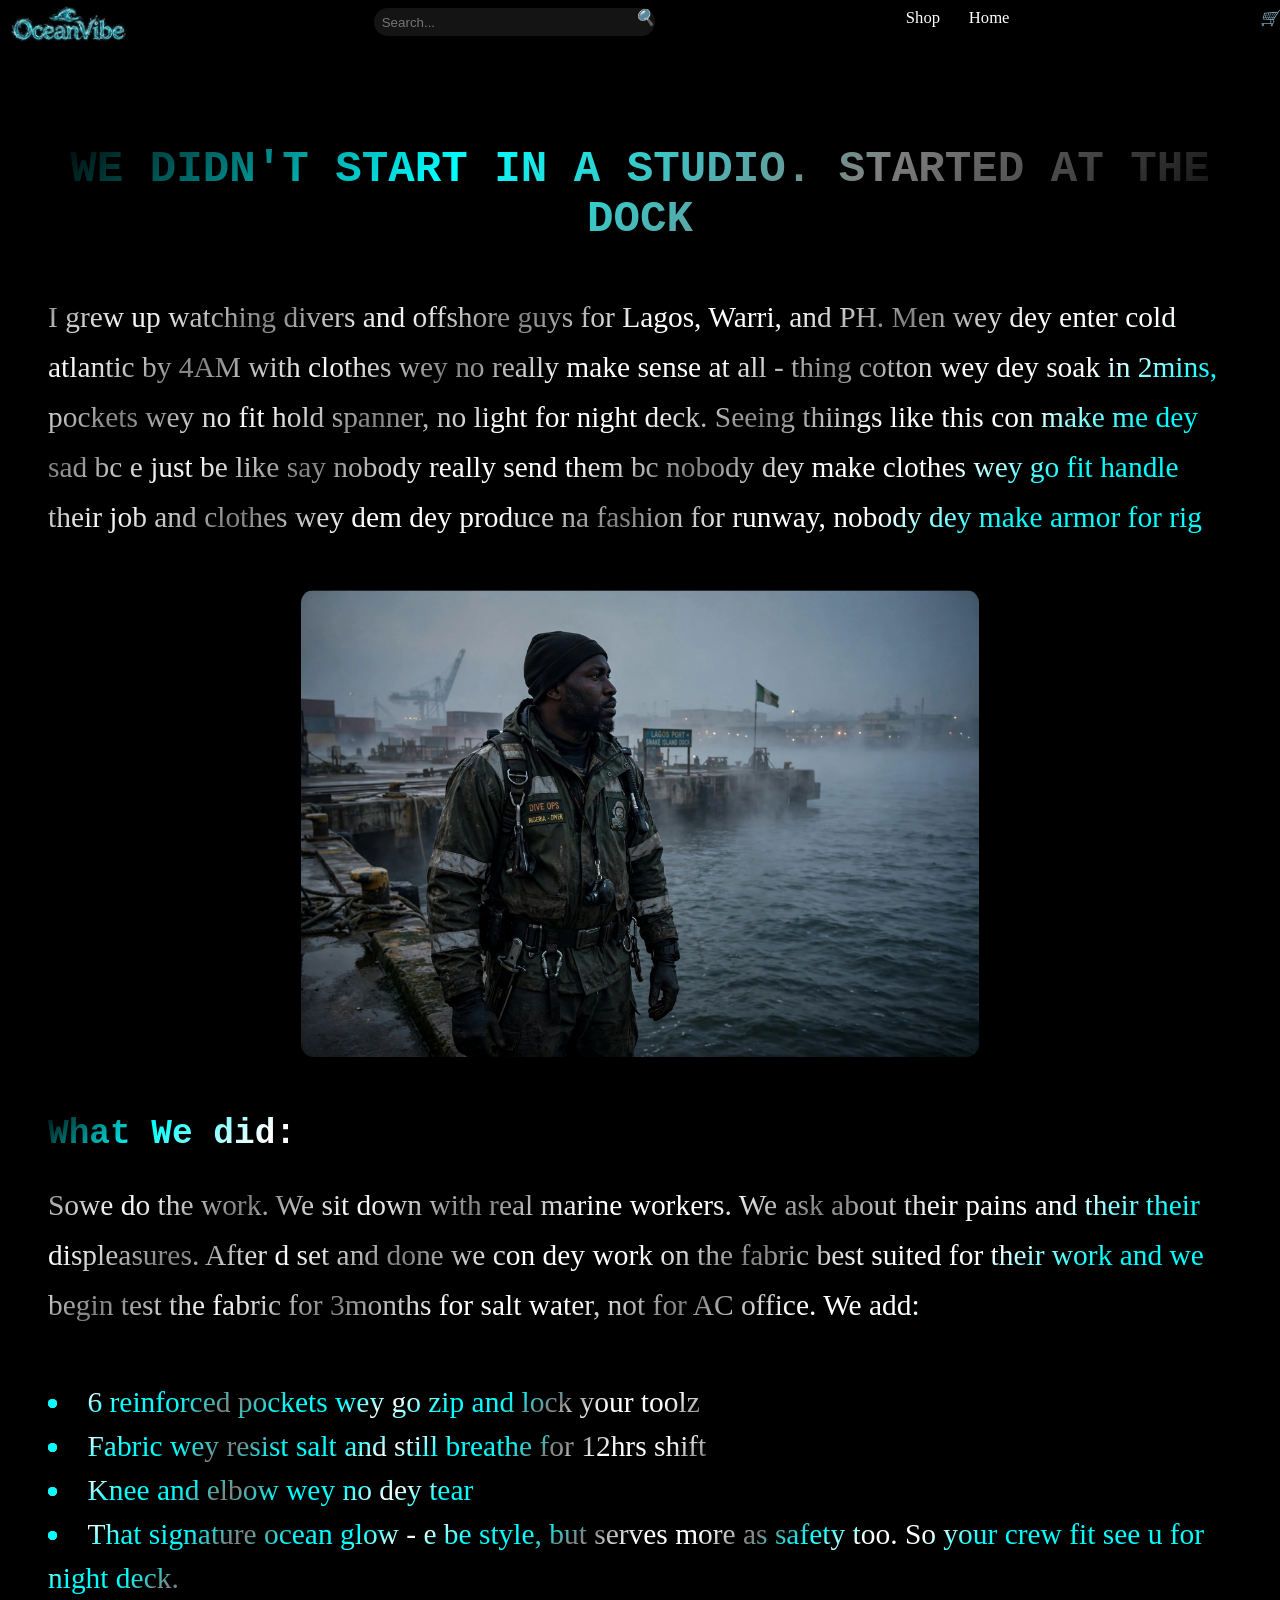
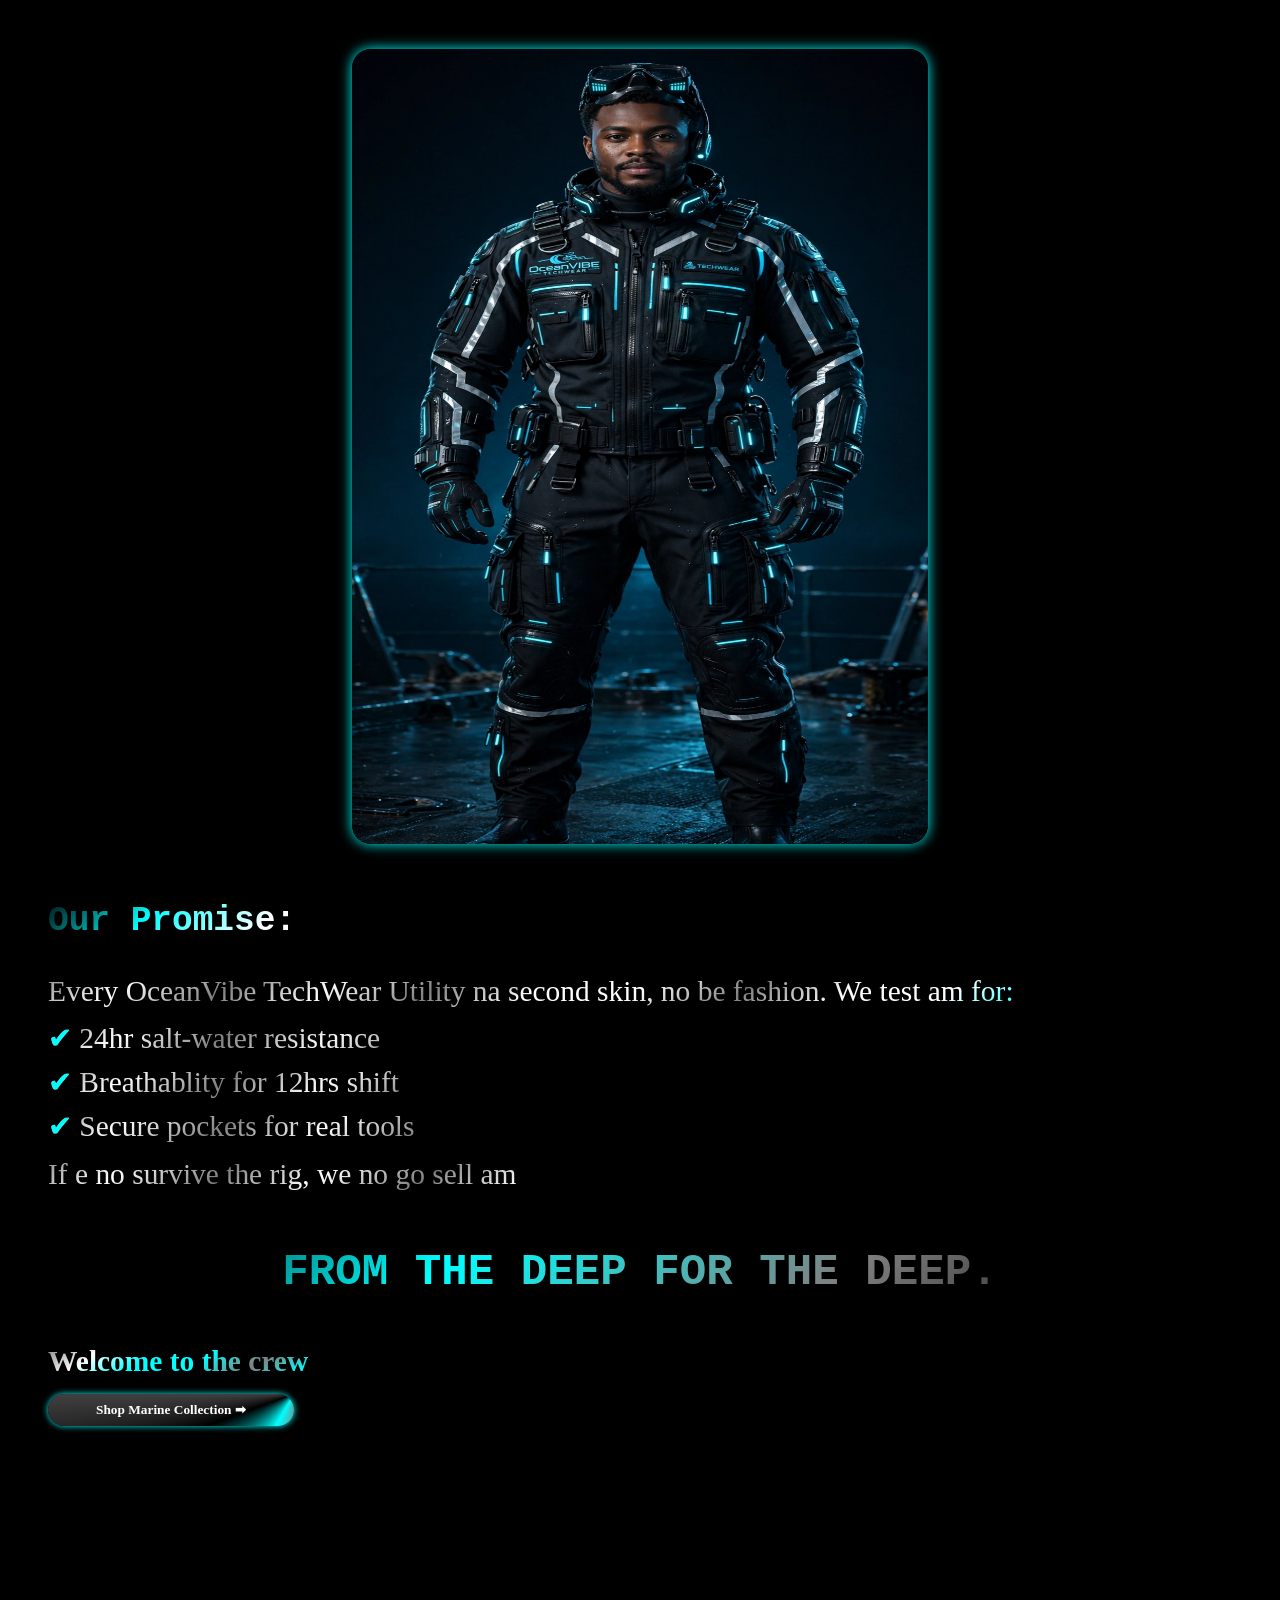
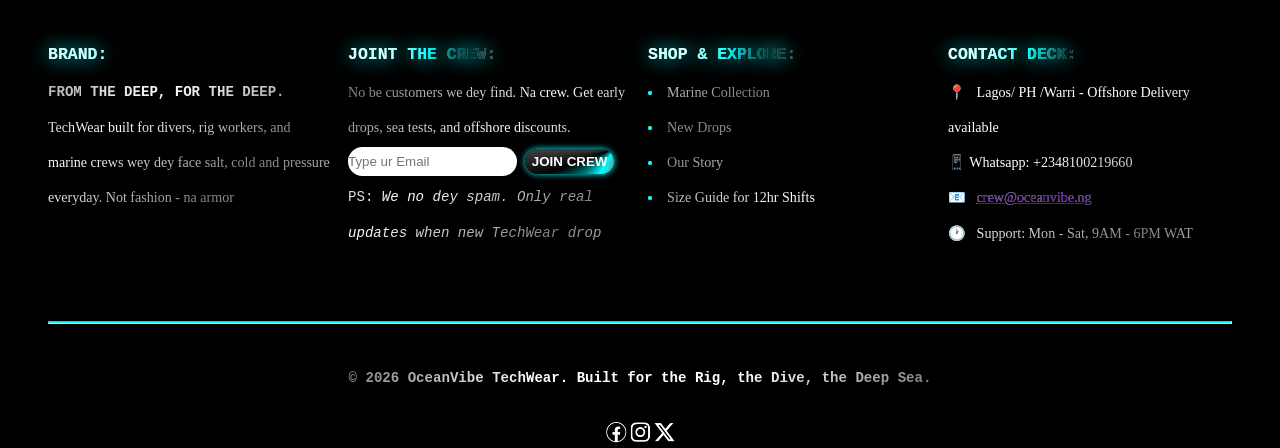
==== about.html @ d3a8d6e8 "Ocean Way first push" ====
<!DOCTYPE html>
<html lang="en">
<head>
    <meta charset="UTF-8">
    <meta name="viewport" content="width=device-width, initial-scale=1.0">
    <title>Document</title>
    <link rel="stylesheet" href="about.css">
</head>
<body>
    <div class="main-container">
        <div class="header">
            <div class="logo-header">
                <img src="/IMG_E4385 (2).JPG" alt="">
            </div>
            <div class="search">
                <input type="search" name="" id="search" placeholder="Search...">
                <i>🔍</i>
            </div>
            <nav>
                <div class="navbar">
                    <ul>
                        <li><a href="shop.html">Shop</a></li>
                        <li><a href="home.html">Home</a></li>
                    </ul>
                </div>
            </nav>
            <i>🛒</i>
        </div>
        <article>
            <div class="story">
                <h2 id="content">WE DIDN'T START IN A STUDIO. STARTED AT THE DOCK</h2>
                <div class="my-pain" id="content">
                    <p>I grew up watching divers and offshore guys for Lagos, Warri, and PH. Men wey dey enter cold atlantic by 4AM with clothes wey no really make sense at all - thing cotton wey dey soak in 2mins, pockets wey no fit hold spanner, no light for night deck. Seeing thiings like this con make me dey sad bc e just be like say nobody really send them bc nobody dey make clothes wey go fit handle their job and clothes wey dem dey produce na fashion for runway, nobody dey make armor for rig</p>
                    <img src="/e-commerce Pic/started.PNG" alt="">
                </div>
                <div class="did">
                    <h3 id="content">What We did:</h3>
                    <p id="content">Sowe do the work. We sit down with real marine workers. We ask about their pains and their their displeasures. After d set and done we con dey work on the fabric best suited for their work and we begin test the fabric for 3months for salt water, not for AC office. We add:</p> <br>
                    <div class="list" id="content">
                        <p>6 reinforced pockets wey go zip and lock your toolz</p>
                        <p>Fabric wey resist salt and still breathe for 12hrs shift</p>
                        <p>Knee and elbow wey no dey tear</p>
                        <p>That signature ocean glow - e be style, but serves more as safety too. So your crew fit see u for night deck.</p>
                    </div>
                    <img src="/e-commerce Pic/advance.PNG" alt="">
                </div>
                <div class="promise">
                    <h3 id="content">Our Promise:</h3>
                    <p id="content">Every OceanVibe TechWear Utility na second skin, no be fashion. We test am for:</p>
                    <div class="test" id="content">
                        <p>24hr salt-water resistance</p>
                        <p>Breathablity for 12hrs shift</p>
                        <p>Secure pockets for real tools</p>
                    </div>
                    <p id="content">If e no survive the rig, we no go sell am</p>
                </div>
                <h2 id="content">FROM THE DEEP FOR THE DEEP.</h2>
                <p id="content">Welcome to the crew</p>
                <button><a href="shop.html#marine" class="anchor">Shop Marine Collection ➡</a></button>
            </div>
        </article>








        <footer class="allFooter">
        <div class="footer">
            <div class="brand">
                <h3>BRAND:</h3>
                <h4>FROM THE DEEP, FOR THE DEEP.</h4>
                <p>TechWear built for divers, rig workers, and marine crews wey dey face salt, cold and pressure everyday. Not fashion - na armor</p>
            </div>
            <div class="crew">
                <h3>JOINT THE CREW:</h3>
                <p>No be customers we dey find. Na crew. Get early drops, sea tests, and offshore discounts.</p>
                <div class="input">
                    <input type="text" name="" id="" placeholder="Type ur Email">
                    <button type="submit">JOIN CREW</button>
                </div>
                PS: <i>We no dey spam. Only real updates when new TechWear drop</i>
            </div>
            <div class="explore">
                <h3>SHOP & EXPLORE:</h3>
                <p>Marine Collection</p>
                <p>New Drops</p>
                <p>Our Story</p>
                <p>Size Guide for 12hr Shifts</p>
            </div>
            <div class="deck">
                <h3>CONTACT DECK:</h3>
                <p><span>📍</span>&nbsp; &nbsp;Lagos/ PH /Warri - Offshore Delivery available</p>
                <p><span>&#128241;</span>&nbsp;Whatsapp: +2348100219660</p>
                <p><span>&#128231;</span>&nbsp; &nbsp;<a href="">crew@oceanvibe.ng</a></p>
                <p><span>&#128336;</span>&nbsp; &nbsp;Support: Mon - Sat, 9AM - 6PM WAT</p>
            </div>
        </div><br><br>
        <hr>
        <p>&copy; 2026 OceanVibe TechWear. Built for the Rig, the Dive, the Deep Sea.</p>
        <p><img src="/e-commerce Pic/socials.PNG" alt=""></p>
    </footer>
    </div>


<script>
    let search= document.getElementById("search");
    let allContent=document.querySelectorAll("#content");
    let gather=[];
    allContent.forEach(el=>gather.push(el.textContent))
    search.addEventListener("input", (e)=>{
        let use=e.target.value;
        if(!use){
            allContent.forEach((a,b)=>{
                a.innerHtml=gather[b];
            })
        }
        let reggy=new RegExp(use,"gi");
        allContent.forEach((a,b)=>{
            let newHtml=gather[b].replace(reggy, "<mark>$&</mark>");
            a.innerHTML=newHtml
        })
    });
    
</script>
<script src="cart.js"></script>
</body>
</html>
---- about.css ----
*,*::before,*::after{
    margin: 0;
    padding: 0;
}
body{
    background-repeat: no-repeat;
    background: black;
}
.main-container{
    margin-left: 3rem;
    margin-right: 3rem;
}
.logo-header img{
    display: block;
    width: clamp(70px, 10vw, 130px);
    height: auto;
    margin: -.2rem .3rem 0;
    /* top: -1.3rem;
    left: -1rem; */
}

.header{
    display: flex;
    justify-content: space-between;
    margin: 0 0 0 0;
    position: fixed;
    top: 0;
    left: 0;
    z-index: 1;
    width: 100%;
    padding: .5rem 0;
    background-color: black;
}
#cartIcoN{
    cursor: pointer;
    background-color: transparent;
    border: none;
    font-size: calc(.7rem + .8vw);
    transform: translateY(-.4rem);
    anchor-name: --icon;
}

#cartCount{
    position: absolute;
    position-anchor: --icon;
    top: anchor(top);
    right: anchor(right);
    color: black;
    border-radius: 50%;
    font-size: 10px;
    padding: 0 .2rem;
    font-weight: bolder;
    background-color: aqua;
    color: black;
    font-family: cursive;
}
.popping{
   margin: auto;
   inset: 0;
   width: clamp(200px, 17rem, 35rem);
   border: none;
   aspect-ratio: 3/4;
   text-align: center;
   border-radius: 1.5rem;
   background: radial-gradient(circle at 50% 50%, aqua, black,black);
   color: white;
   font-family: cursive;
   box-shadow: 0 0 .9rem aqua;
   padding: 24px;
   transition: opacity .5s ease,  transf
   .5s ease, display .4s allow-discrete;
   transform: scale(.95);
    &:popover-open{
        opacity: 1;
        transform: scale(1);

        @starting-style{
            opacity: 0;
            transform: scale(.95);
        }
    }
    font-size: calc(.4rem + .4vw);
}
.checkBtn{
    padding: .5rem 0;
    width: 7rem;
    margin: 1rem auto;
    background:conic-gradient(from 90deg at 100% 0%,grey,grey,grey,aqua,black,grey,black,black,aqua,black);
    border: none;
    cursor: pointer;
    color: white;
    font-weight: bold;
    box-shadow: 0 0 .6rem aqua;
    border-radius: 1.2rem;
    margin-top: 1rem;
    font-family: cursive;
    font-weight: bold;
    transition: all .3s ease;
}
.checkBtn:active{
    scale: .8;
}
.search{
    position: relative;
    backdrop-filter: blur(12px);
    width: calc(12rem + 7vw);
}
.search input[type="search"]{
    width: 100%;
    height: calc(1.2vh + 1.1rem);
    border-radius: 3rem;
    border: none;
    background: rgba(255, 255, 255, 0.08);
    backdrop-filter: blur(12px);
    color: white;
    padding: 0 0 0 .5rem;
    anchor-name: --search;
    transition: all .2s ease;
}
.search input:focus{
    box-shadow: 0 0 .7rem aqua;
    outline: none;
}
.search i{
    position: absolute;
    position-anchor: --search;
    top: anchor(top);
    right: anchor(right);
    
}
.navbar ul {
    display: flex;
    list-style: none;
}
.navbar li{
    margin: 0 .9rem;
}
.navbar a{
    color: white;
    text-decoration: none;
    position: relative;
    font-size: calc(.4rem + .8vw);
    font-family: cursive;
}
.navbar a::after{
    content: " ";
    position: absolute;
    bottom: 0;
    left: 50%;
    width: 0%;
    border-bottom: 2px solid aqua;
    transition: all .4s ease-in-out;
}
.navbar a:hover::after{
    width: 100%;
    left: 0;
}
.story{
    margin: 9rem 0 10rem;
    color: white;
    font-size: clamp(4px, 2.3vw, 2rem);
}
.story h2{
    margin: 3rem 0;
    background: linear-gradient(135deg, black, aqua, grey,black);
    background-clip: text;
    color: transparent;
    text-align: center;
    font-family: monospace;
}
.story h3{
    margin-bottom: 1rem;
    background: linear-gradient(135deg, black, aqua, white,white,white,white, grey,black,white,white,white);
    background-clip: text;
    color: transparent;
    font-family: monospace;
}
.story p{
    font-family: cursive;
    background: linear-gradient(145deg,grey,white,grey,white,grey,white,white,grey,white,white,aqua,aqua,aqua);
    background-clip: text;
    color: transparent;
}
.story>p{
    background: linear-gradient(145deg,grey,white,aqua,aqua,grey,aqua,aqua,white,aqua,aqua,grey,white,white,grey,aqua,white,white,aqua,aqua,aqua,aqua,aqua);
    background-clip: text;
    color: transparent;
    font-weight: bold;
}
.story> button{
    cursor: pointer;
    padding: .5rem 3rem;
    background:conic-gradient(from 90deg at 100% 0%,grey,grey,grey,aqua,black,grey,black,black,aqua,black);
    border: none;
    color: white;
    font-weight: bold;
    box-shadow: 0 0 .4rem aqua;
    border-radius: 1.2rem;
    margin-top: 1rem;
    font-family: cursive;
    transition: all .3s ease;
}
.story> button:active{
    scale: .8;
}
:is(.my-pain, .did, .promise){
    line-height: 1.7;
}
.my-pain img{
    width: calc(28vw + 20rem);
    display: block;
    margin: 3rem auto;
    border-radius: .8rem;
}
.list p{
    display: list-item;
    list-style-type: disc;
    list-style-position: inside;
    line-height: 1.5;
    background: linear-gradient(145deg,grey,white,aqua,aqua,grey,aqua,aqua,white,aqua,aqua,grey,white,white,grey,aqua,white,white,aqua,aqua,aqua,aqua,aqua,aqua,aqua);
    background-clip: text;
    color: transparent;
}

.list p::marker{
    color: aqua;
}
.did img{
    width: calc(20vw + 20rem);
    height: calc(35vh + 30rem);
    display: block;
    margin: 3rem auto;
    border-radius: 1.2rem;
    box-shadow: 0 0 .8rem aqua;
}
.test p{
    display: list-item;
    list-style: " ✔ ";
    list-style-position: inside;
    line-height: 1.5;
}
.test p::marker{
    color: aqua;
}
.anchor{
    text-decoration: none;
    color: white;
    width: calc(.9rem + .5vw);
}

mark{
    background-color: aqua;
}


footer{
    font-size: clamp(8px, 1.1vw, 1.1rem);
    background: linear-gradient(145deg,grey,white,grey,white,grey,white,white,grey,white,white);
    background-clip: text;
    color: transparent;
    margin: 13rem 0 0;
    box-sizing: border-box;
    line-height: 2.5;
    font-family: monospace;
}
.footer{
    display: grid;
    grid-template-columns: repeat(4,1fr);
    gap: 0 1rem;
}
.footer p{
    font-family: cursive;
}
.input input{
    height: calc(1.2vh + 1.1rem);
    border-radius: 1.2rem;
    border: none;
    transition: all .3s ease;
}
.input input:focus{
    box-shadow: 0 0 .4rem aqua;
    outline: none;
}
.input button{
    cursor: pointer;
    padding: .3rem .4rem;
    background:conic-gradient(from 90deg at 100% 0%,grey,grey,grey,aqua,black,grey,black,black,aqua,black);
    border: none;
    color: white;
    font-weight: bold;
    box-shadow: 0 0 .4rem aqua;
    border-radius: 1.2rem;
    transition: all .3s ease;
}
.input button:active{
    scale: .8;
}
.explore p{
    display: list-item;
    list-style-type: disc;
    list-style-position: inside;
}
.explore p::marker{
    color: aqua;
}
.deck span{
    color: blue;
}
.footer h3{
    background: linear-gradient(100deg,white,white, aqua, black, grey,grey, white,white);
    background-clip: text;
    color: transparent;
    text-shadow: 0 0 1.2rem aqua;
}
.allFooter>p{
    text-align: center;
    margin: 3rem 0 0;
    line-height: .9;
    font-size: clamp(6px, 1.1vw, 1.1rem);
    font-weight: bolder;
}
.allFooter img{
    width: calc(2.5rem + 2.3vw);
    margin-top: -3rem;
}
hr{
    background-color: aqua;
    height: 1px;
}


@media(max-width:1246px){
    #cartIcoN{
        transform: translateY(-.2rem) !important;
    }
}

@media(max-width:1199px){
    .input{
        display: grid;
        grid-template-columns: 1fr;
        width: 100% !important;
        gap: .4rem 0;
    }
}
@media(max-width:400px){
    .logo-header{
        grid-area: logo !important;
    }
    .search{
        grid-area: search;
        width: 90% !important;
    }
    .navbar{
        grid-area: nav !important;
    }
    .header>i{
        grid-area: cart !important;
    }
    .header{
        display: grid !important;
        grid-template-columns: repeat(3,1fr) !important;
        grid-template-rows: repeat(2,1fr) !important;
        grid-template-areas: "logo nav cart" "search search search" !important;
        gap: .5rem 1.3rem;
        place-items: center;

    }
    .hero{
        transform: translateY(3rem);
    }
    .hero-writeUp{
        margin: -6rem 0 !important;
    }
}
@media(max-width:600px){
    .footer{
        grid-template-columns: repeat(2, 1fr) !important;
    }
    .input{
        display: flex !important;
        margin: 0 .2rem;
    }
    .input button{
        padding: 0 1.5rem !important;
        font-size: 7px !important;
    }
    .my-pain img, .did img{
        display: block;
        margin-right: auto;
        margin-left: auto;
        width: clamp(15rem, calc(15vw + 15rem), 30rem) !important;
    }
    .did img{
        height: calc(25vh + 15rem);
    }
    .my-pain>p{
        text-align: center;
    }
}
@media(max-width:536px){
    #cartIcoN{
        transform: translateY(-.1rem) !important;
    }
}
@media(max-width:480px){
    .input{
        display: grid !important;
        grid-template-columns: 1fr !important;
        width: 100% !important;
        gap: .4rem 0 !important;
    }
    .input button{
        padding: .4rem 0 !important;
    }
}
@media(max-width:377px){
    .story>p{
        font-size: clamp(10px, 1.1rem, 1.5rem) !important;
    }
    .story>button{
        padding: .3rem 1.5rem !important;
        font-size: .5rem !important;
    }
}
@media(max-width:367px){
    .footer{
        grid-template-columns: 1fr !important;
        gap: 1rem 0 !important;
    }
}
@media(max-width:415px){
    .my-pain img, .did img{
        width: 15rem !important;
    }
    .did img{
        height: calc(20vh + 12rem) !important;
    }
}
@media(max-width:315px){
    #cartIcoN{
        transform: translateY(0) !important;
    }
}
@media(max-width:306px){
    .did img, .my-pain img{
        width: 13rem !important;
        transform: translateX(-1rem) !important;
    }
}
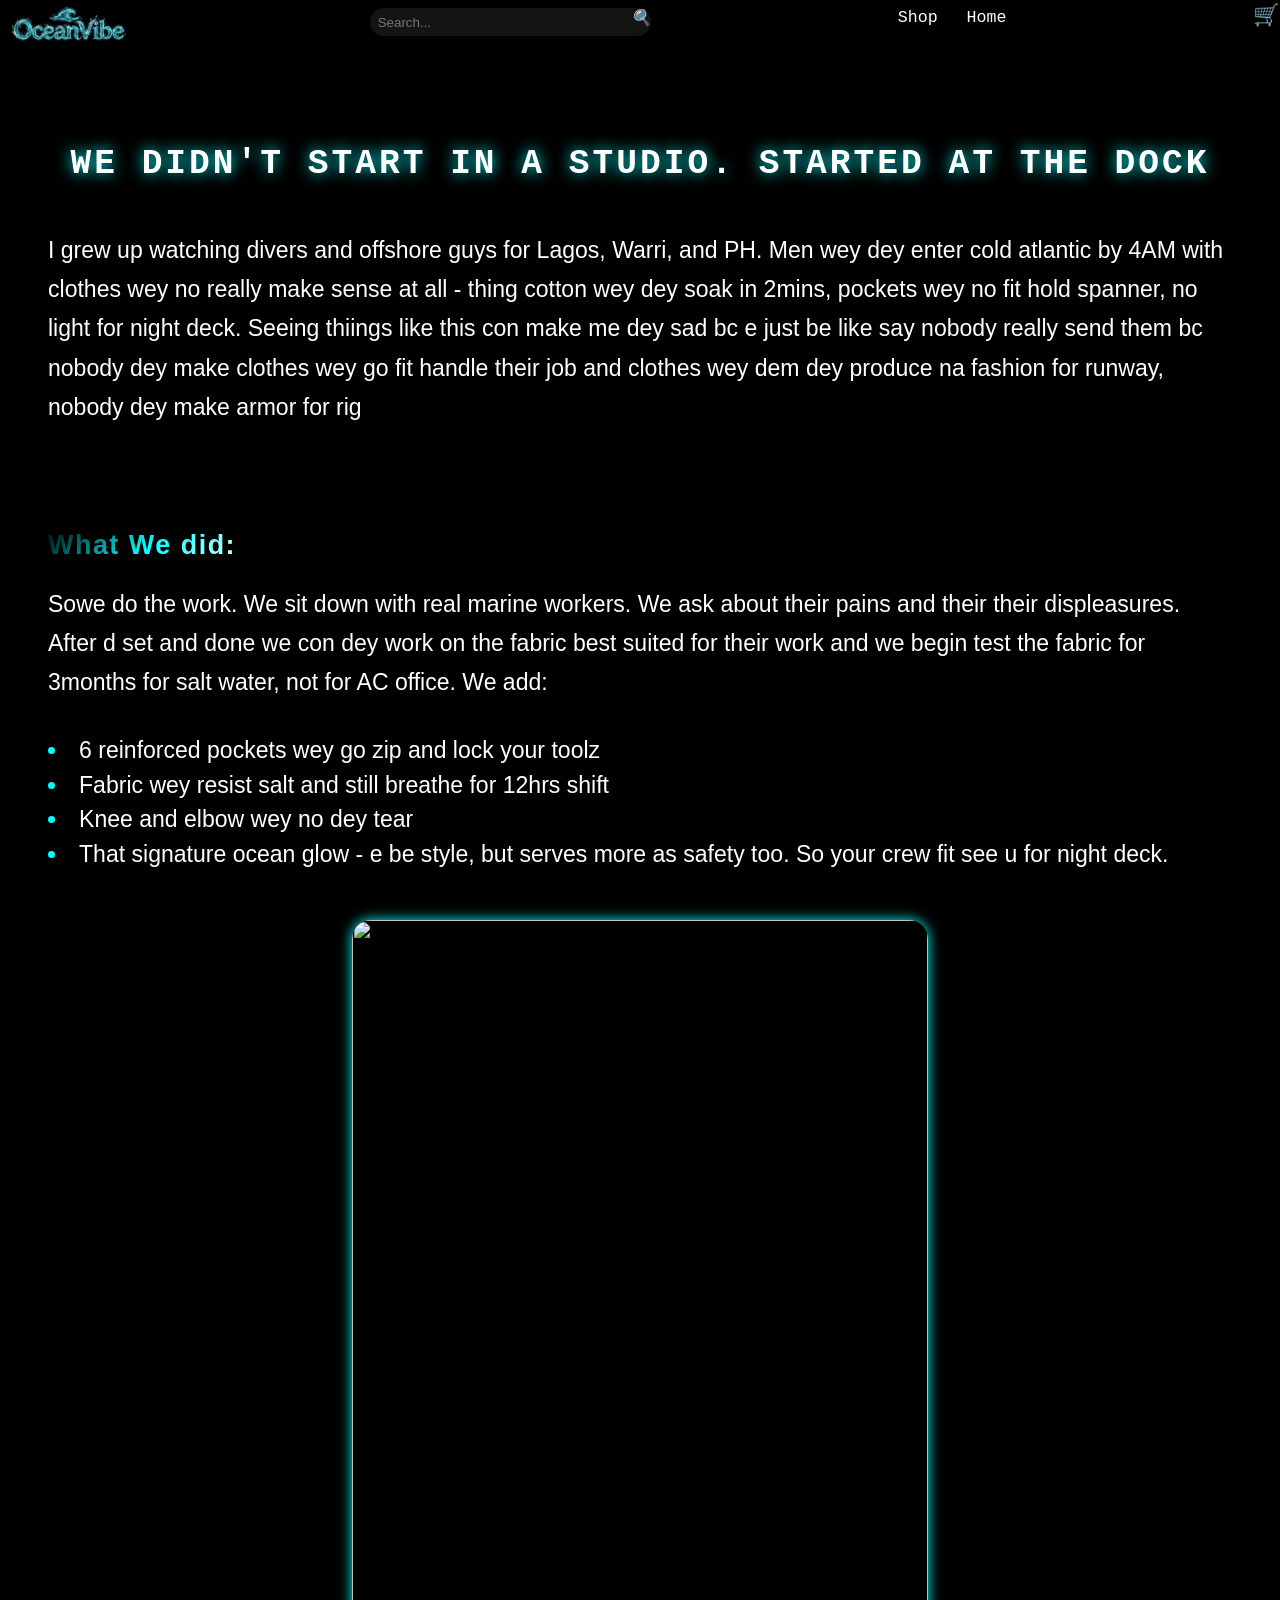
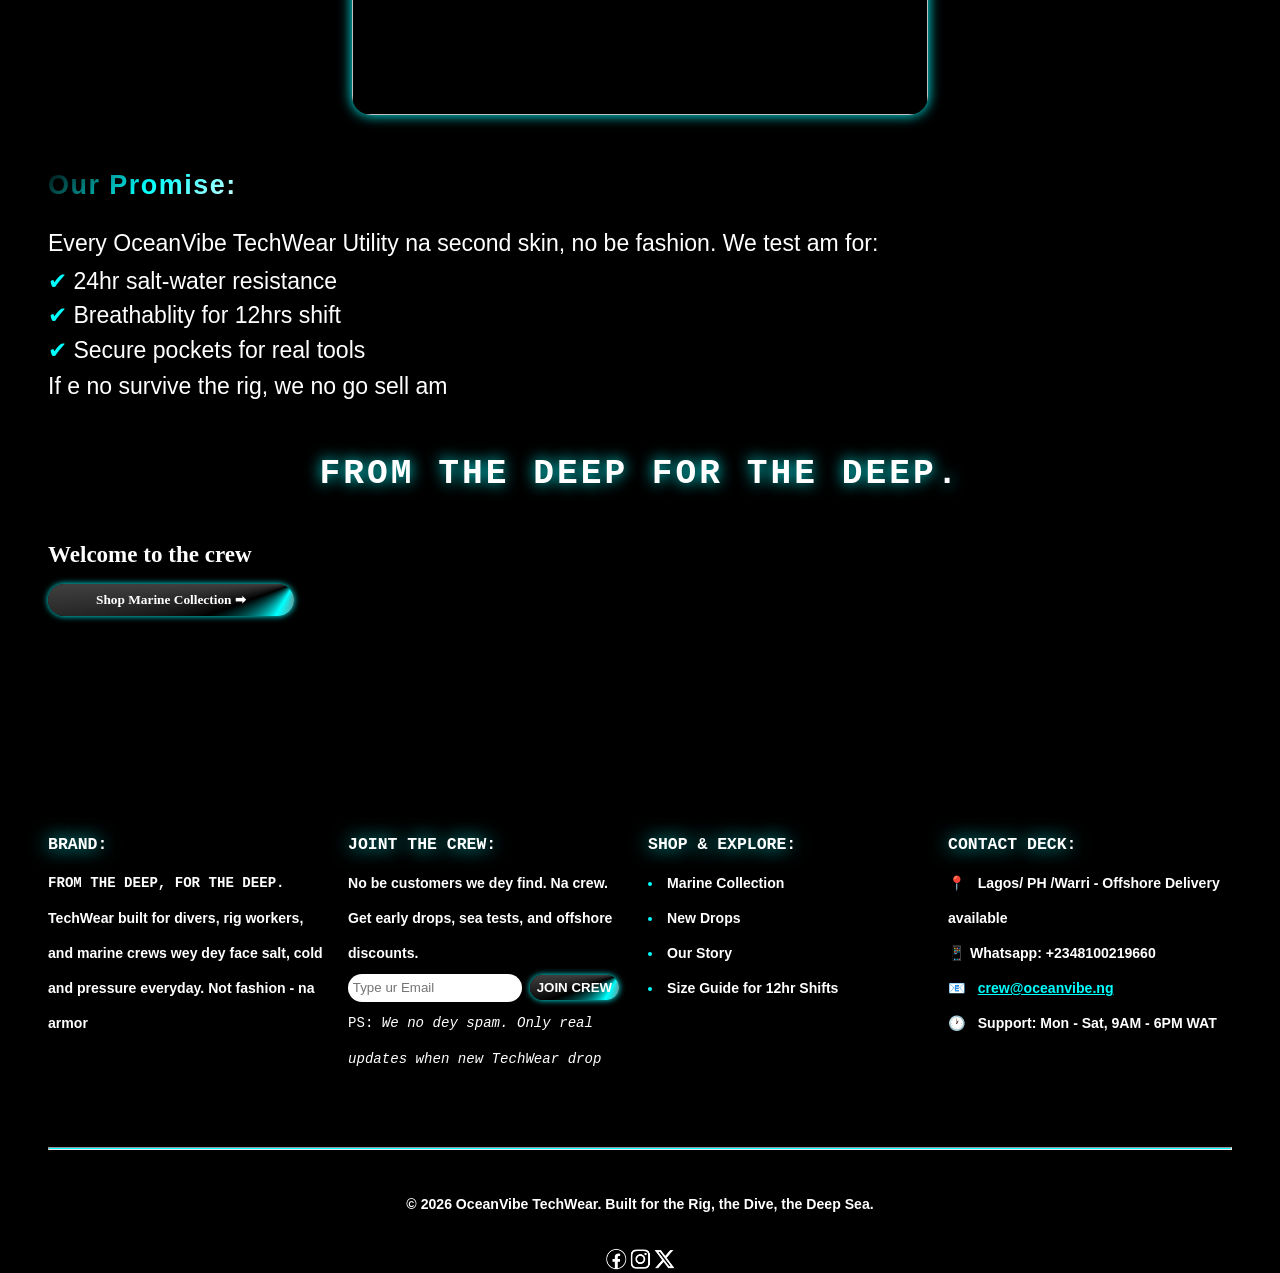
==== commit 1e7d023d: "fix image extensions to lowercase" ====
--- a/about.html
+++ b/about.html
@@ -24,14 +24,26 @@
                     </ul>
                 </div>
             </nav>
-            <i>🛒</i>
+            <div class="cart">
+                <button popovertarget="cartPopover" id="cartIcoN" class="icon">🛒</button>
+                <span id="cartCount" class="count"></span>
+            </div>
+            <div id="cartPopover" popover="" class="popping">
+                <h3>Your Picked Items</h3>
+                <div id="cartItems"></div>
+                <p id="msg">No items added so far</p>
+                <p><b>
+                    Total: <span id="cartTotal">0</span>
+                </b></p>
+                <button onclick="document.location='check.html'" class="checkBtn">CheckOut</button>
+            </div>
         </div>
         <article>
             <div class="story">
                 <h2 id="content">WE DIDN'T START IN A STUDIO. STARTED AT THE DOCK</h2>
                 <div class="my-pain" id="content">
                     <p>I grew up watching divers and offshore guys for Lagos, Warri, and PH. Men wey dey enter cold atlantic by 4AM with clothes wey no really make sense at all - thing cotton wey dey soak in 2mins, pockets wey no fit hold spanner, no light for night deck. Seeing thiings like this con make me dey sad bc e just be like say nobody really send them bc nobody dey make clothes wey go fit handle their job and clothes wey dem dey produce na fashion for runway, nobody dey make armor for rig</p>
-                    <img src="/e-commerce Pic/started.PNG" alt="">
+                    <img src="/image/started.PNG" alt="">
                 </div>
                 <div class="did">
                     <h3 id="content">What We did:</h3>
@@ -42,7 +54,7 @@
                         <p>Knee and elbow wey no dey tear</p>
                         <p>That signature ocean glow - e be style, but serves more as safety too. So your crew fit see u for night deck.</p>
                     </div>
-                    <img src="/e-commerce Pic/advance.PNG" alt="">
+                    <img src="/image/advance.PNG" alt="">
                 </div>
                 <div class="promise">
                     <h3 id="content">Our Promise:</h3>
@@ -94,7 +106,7 @@
                 <h3>CONTACT DECK:</h3>
                 <p><span>📍</span>&nbsp; &nbsp;Lagos/ PH /Warri - Offshore Delivery available</p>
                 <p><span>&#128241;</span>&nbsp;Whatsapp: +2348100219660</p>
-                <p><span>&#128231;</span>&nbsp; &nbsp;<a href="">crew@oceanvibe.ng</a></p>
+                <p><span>&#128231;</span>&nbsp; &nbsp;<a href="" style="color: aqua;">crew@oceanvibe.ng</a></p>
                 <p><span>&#128336;</span>&nbsp; &nbsp;Support: Mon - Sat, 9AM - 6PM WAT</p>
             </div>
         </div><br><br>
--- a/about.css
+++ b/about.css
@@ -140,7 +140,7 @@
     text-decoration: none;
     position: relative;
     font-size: calc(.4rem + .8vw);
-    font-family: cursive;
+    font-family: monospace;
 }
 .navbar a::after{
     content: " ";
@@ -158,34 +158,32 @@
 .story{
     margin: 9rem 0 10rem;
     color: white;
-    font-size: clamp(4px, 2.3vw, 2rem);
+    font-size: clamp(4px, 1.8vw, 2rem);
 }
 .story h2{
     margin: 3rem 0;
-    background: linear-gradient(135deg, black, aqua, grey,black);
-    background-clip: text;
-    color: transparent;
+    color: white;
     text-align: center;
+    text-shadow: 0 0 .9rem aqua;
     font-family: monospace;
+    letter-spacing: 3px;
 }
 .story h3{
     margin-bottom: 1rem;
     background: linear-gradient(135deg, black, aqua, white,white,white,white, grey,black,white,white,white);
     background-clip: text;
     color: transparent;
-    font-family: monospace;
+    font-family: 'Segoe UI', Tahoma, Geneva, Verdana, sans-serif;
+    letter-spacing: 1.5px;
 }
 .story p{
-    font-family: cursive;
-    background: linear-gradient(145deg,grey,white,grey,white,grey,white,white,grey,white,white,aqua,aqua,aqua);
-    background-clip: text;
-    color: transparent;
+    font-family: sans-serif;
+    color: white;
 }
 .story>p{
-    background: linear-gradient(145deg,grey,white,aqua,aqua,grey,aqua,aqua,white,aqua,aqua,grey,white,white,grey,aqua,white,white,aqua,aqua,aqua,aqua,aqua);
-    background-clip: text;
-    color: transparent;
+    color: white;
     font-weight: bold;
+    font-family: 'Times New Roman';
 }
 .story> button{
     cursor: pointer;
@@ -203,6 +201,7 @@
 .story> button:active{
     scale: .8;
 }
+
 :is(.my-pain, .did, .promise){
     line-height: 1.7;
 }
@@ -212,18 +211,19 @@
     margin: 3rem auto;
     border-radius: .8rem;
 }
+.list{
+    margin-top: -0.5rem;
+}
 .list p{
     display: list-item;
     list-style-type: disc;
     list-style-position: inside;
     line-height: 1.5;
-    background: linear-gradient(145deg,grey,white,aqua,aqua,grey,aqua,aqua,white,aqua,aqua,grey,white,white,grey,aqua,white,white,aqua,aqua,aqua,aqua,aqua,aqua,aqua);
-    background-clip: text;
-    color: transparent;
 }
 
 .list p::marker{
     color: aqua;
+    font-weight: bolder;
 }
 .did img{
     width: calc(20vw + 20rem);
@@ -233,6 +233,9 @@
     border-radius: 1.2rem;
     box-shadow: 0 0 .8rem aqua;
 }
+.did p{
+    color: white;
+}
 .test p{
     display: list-item;
     list-style: " ✔ ";
@@ -255,9 +258,7 @@
 
 footer{
     font-size: clamp(8px, 1.1vw, 1.1rem);
-    background: linear-gradient(145deg,grey,white,grey,white,grey,white,white,grey,white,white);
-    background-clip: text;
-    color: transparent;
+    color: white;
     margin: 13rem 0 0;
     box-sizing: border-box;
     line-height: 2.5;
@@ -276,6 +277,8 @@
     border-radius: 1.2rem;
     border: none;
     transition: all .3s ease;
+    padding: 0 0 0 .3rem;
+    
 }
 .input input:focus{
     box-shadow: 0 0 .4rem aqua;
@@ -307,9 +310,7 @@
     color: blue;
 }
 .footer h3{
-    background: linear-gradient(100deg,white,white, aqua, black, grey,grey, white,white);
-    background-clip: text;
-    color: transparent;
+    color: white;
     text-shadow: 0 0 1.2rem aqua;
 }
 .allFooter>p{
@@ -317,6 +318,10 @@
     margin: 3rem 0 0;
     line-height: .9;
     font-size: clamp(6px, 1.1vw, 1.1rem);
+    font-weight: bolder;
+}
+.allFooter p{
+    font-family: sans-serif;
     font-weight: bolder;
 }
 .allFooter img{
@@ -373,6 +378,27 @@
         margin: -6rem 0 !important;
     }
 }
+@media(max-width:630px){
+    .navbar a{
+        transition: all .4s ease !important;
+    }
+    .navbar a:active{
+        color: aqua !important;
+    }
+    .navbar a::after{
+        content: " ";
+        position: absolute;
+        bottom: 0;
+        left: 50%;
+        width: 0%;
+        border-bottom: 2px solid aqua;
+        transition: all .4s ease-in-out;
+    }
+    .navbar a:hover::after{
+        width: 100%;
+        left: 0;
+    }
+}
 @media(max-width:600px){
     .footer{
         grid-template-columns: repeat(2, 1fr) !important;
@@ -394,9 +420,7 @@
     .did img{
         height: calc(25vh + 15rem);
     }
-    .my-pain>p{
-        text-align: center;
-    }
+    
 }
 @media(max-width:536px){
     #cartIcoN{
@@ -409,9 +433,22 @@
         grid-template-columns: 1fr !important;
         width: 100% !important;
         gap: .4rem 0 !important;
+        margin: 0 0 .5rem !important;
     }
     .input button{
         padding: .4rem 0 !important;
+    }
+    .count{
+        background-color: transparent !important;
+        color: aqua !important;
+        font-weight: bolder !important;
+        transform: translateY(.1rem) translateX(-.1rem) !important;
+        text-shadow: 0 0 .4rem aqua !important;
+    }
+}
+@media(max-width:400px){
+    .popping{
+        width: 13rem !important;
     }
 }
 @media(max-width:377px){
@@ -421,6 +458,11 @@
     .story>button{
         padding: .3rem 1.5rem !important;
         font-size: .5rem !important;
+    }
+}
+@media(max-width:469px){
+    .story{
+        font-size: 2vw !important;
     }
 }
 @media(max-width:367px){
@@ -436,15 +478,36 @@
     .did img{
         height: calc(20vh + 12rem) !important;
     }
-}
+    .my-pain>p{
+        line-height: 2 !important;
+    }
+}
+
 @media(max-width:315px){
     #cartIcoN{
         transform: translateY(0) !important;
     }
 }
+@media(max-width:363px){
+    .my-pain>p{
+        font-size: 8.5px !important;
+    }
+    .list>p{
+        line-height: 1.5 !important;
+    }
+}
 @media(max-width:306px){
     .did img, .my-pain img{
-        width: 13rem !important;
-        transform: translateX(-1rem) !important;
+        width: 100% !important;
+    }
+}
+@media(max-width:470px){
+    .did p, .promise p{
+        letter-spacing: 1.3px !important;
+        font-size: 8.5px !important;
+        font-weight: bolder !important;
+    }
+    .list{
+        margin-top: .5rem !important;
     }
 }
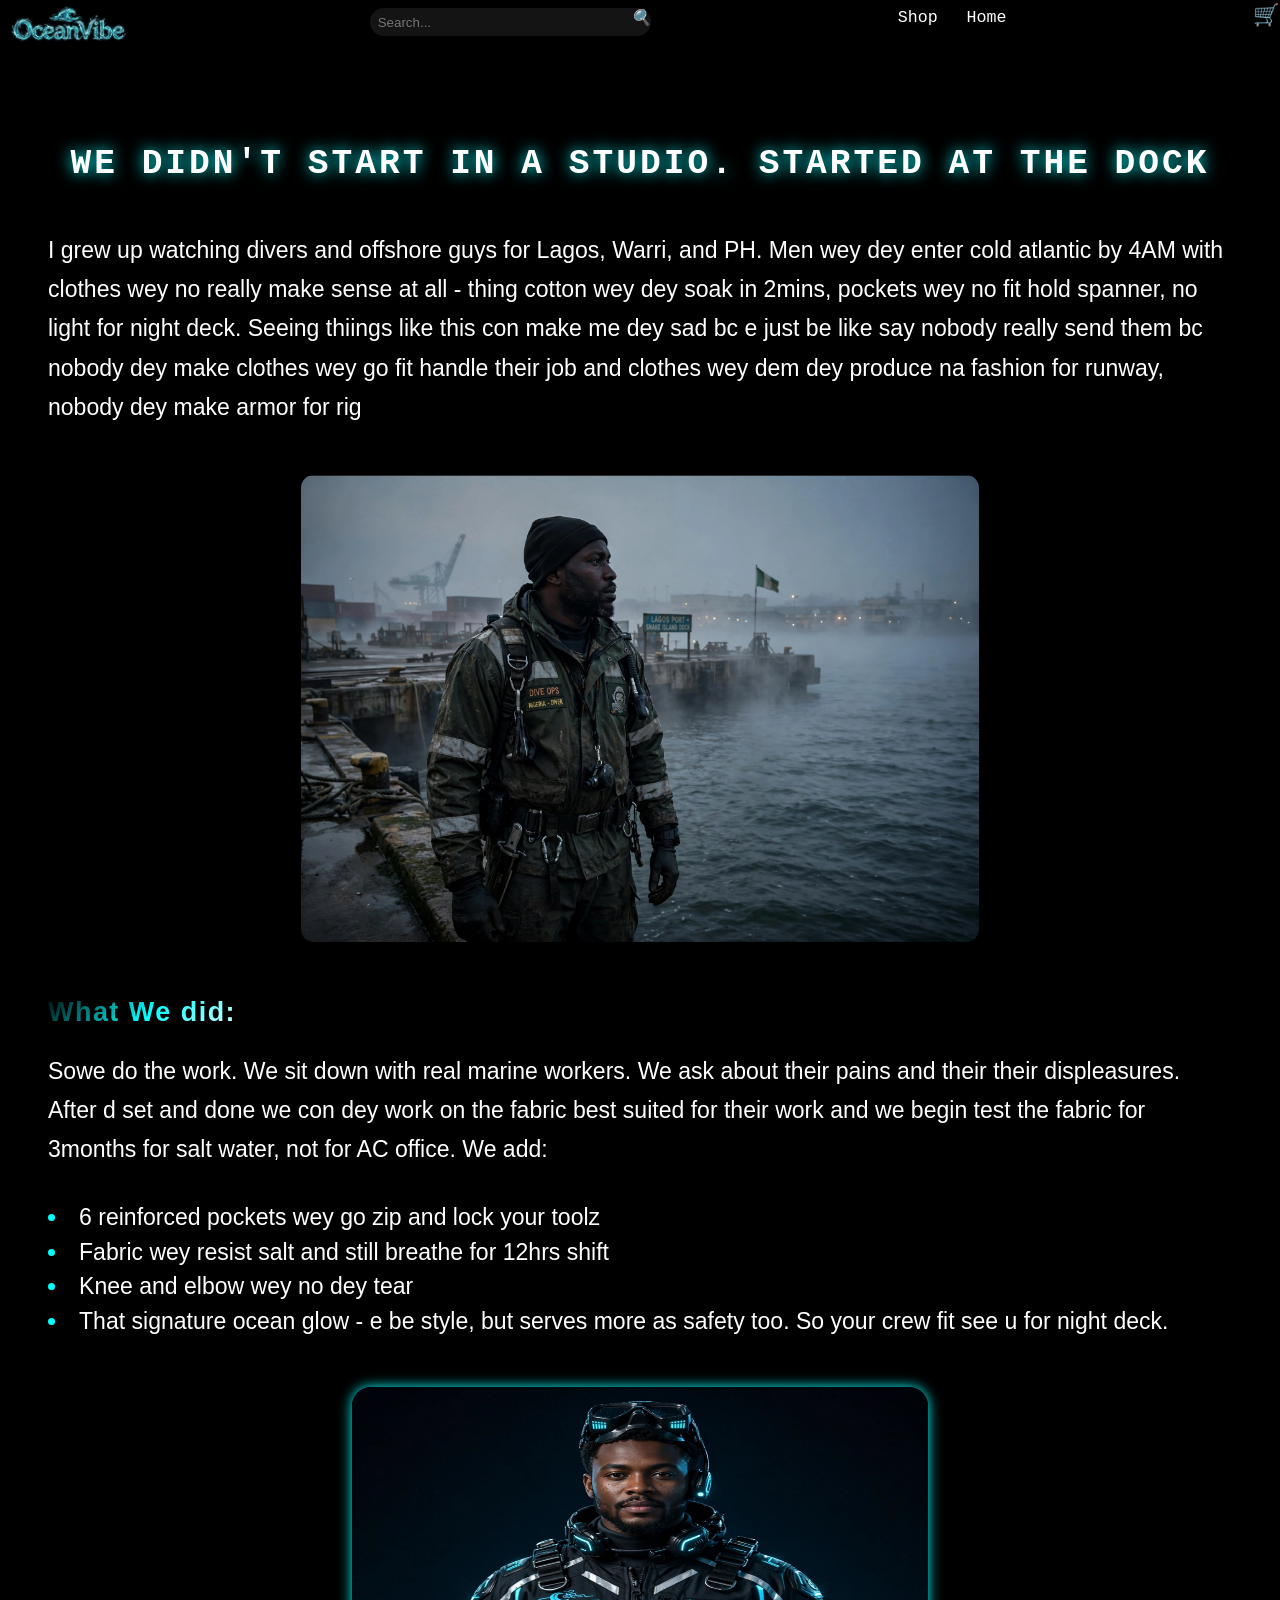
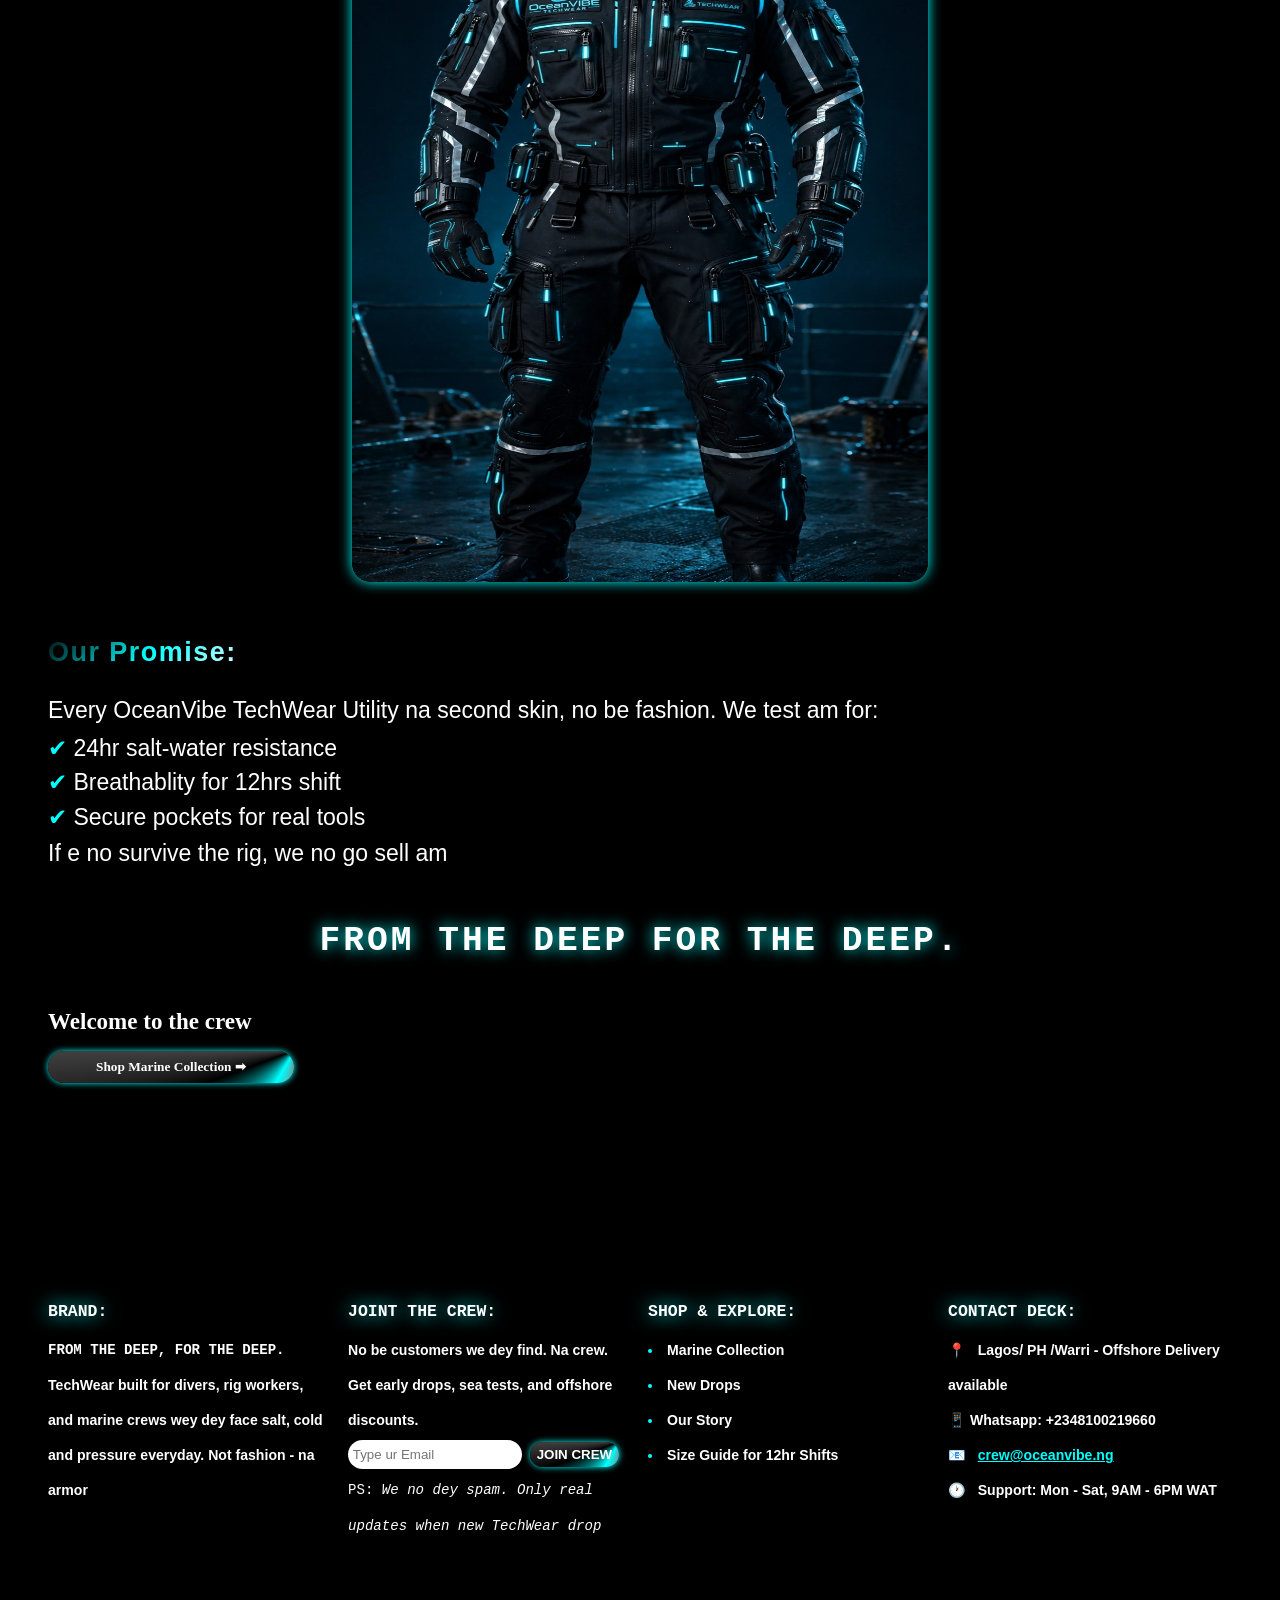
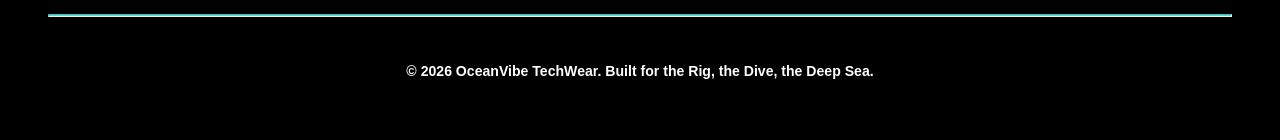
==== commit 2a205073: "fix image names to lowercase" ====
--- a/about.html
+++ b/about.html
@@ -43,7 +43,7 @@
                 <h2 id="content">WE DIDN'T START IN A STUDIO. STARTED AT THE DOCK</h2>
                 <div class="my-pain" id="content">
                     <p>I grew up watching divers and offshore guys for Lagos, Warri, and PH. Men wey dey enter cold atlantic by 4AM with clothes wey no really make sense at all - thing cotton wey dey soak in 2mins, pockets wey no fit hold spanner, no light for night deck. Seeing thiings like this con make me dey sad bc e just be like say nobody really send them bc nobody dey make clothes wey go fit handle their job and clothes wey dem dey produce na fashion for runway, nobody dey make armor for rig</p>
-                    <img src="/image/started.PNG" alt="">
+                    <img src="/image/started.png" alt="">
                 </div>
                 <div class="did">
                     <h3 id="content">What We did:</h3>
@@ -54,7 +54,7 @@
                         <p>Knee and elbow wey no dey tear</p>
                         <p>That signature ocean glow - e be style, but serves more as safety too. So your crew fit see u for night deck.</p>
                     </div>
-                    <img src="/image/advance.PNG" alt="">
+                    <img src="/image/advance.png" alt="">
                 </div>
                 <div class="promise">
                     <h3 id="content">Our Promise:</h3>
@@ -112,7 +112,7 @@
         </div><br><br>
         <hr>
         <p>&copy; 2026 OceanVibe TechWear. Built for the Rig, the Dive, the Deep Sea.</p>
-        <p><img src="/e-commerce Pic/socials.PNG" alt=""></p>
+        <p><img src="/image Pic/socials.PNG" alt=""></p>
     </footer>
     </div>
 
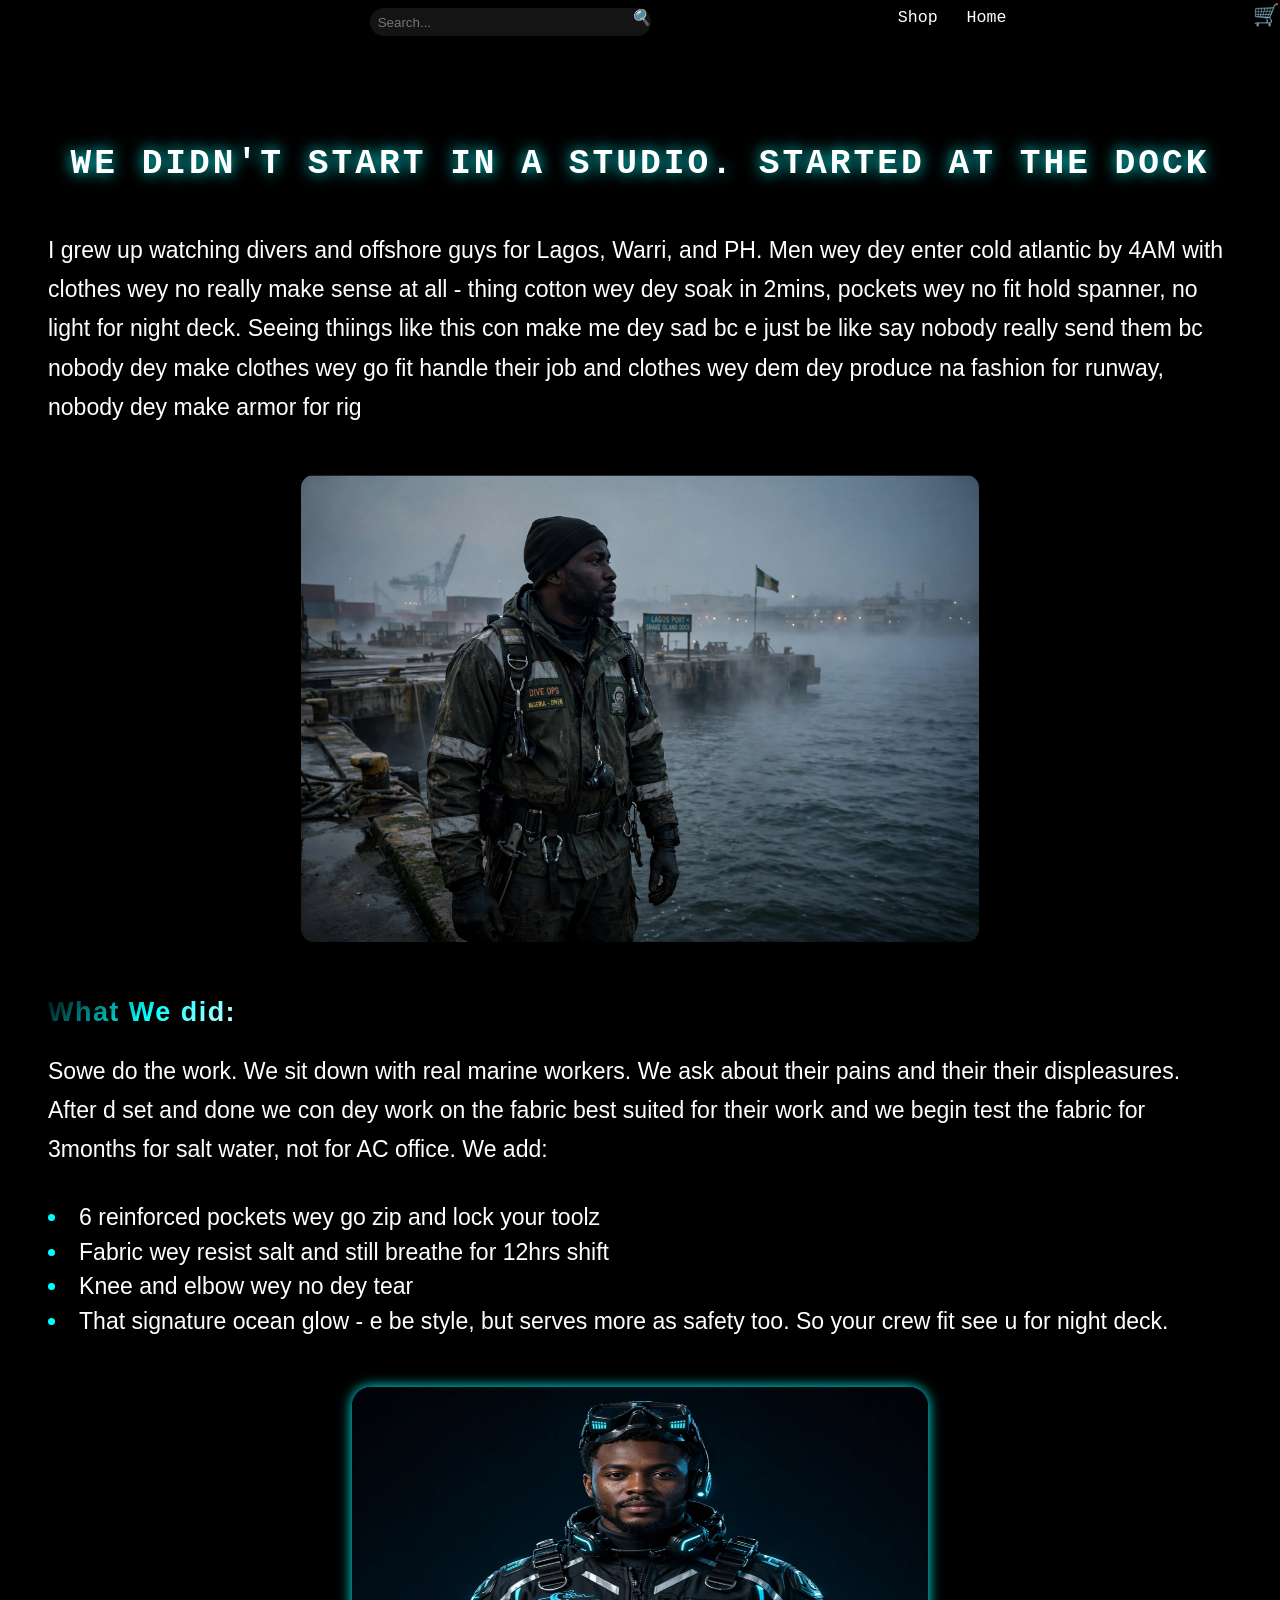
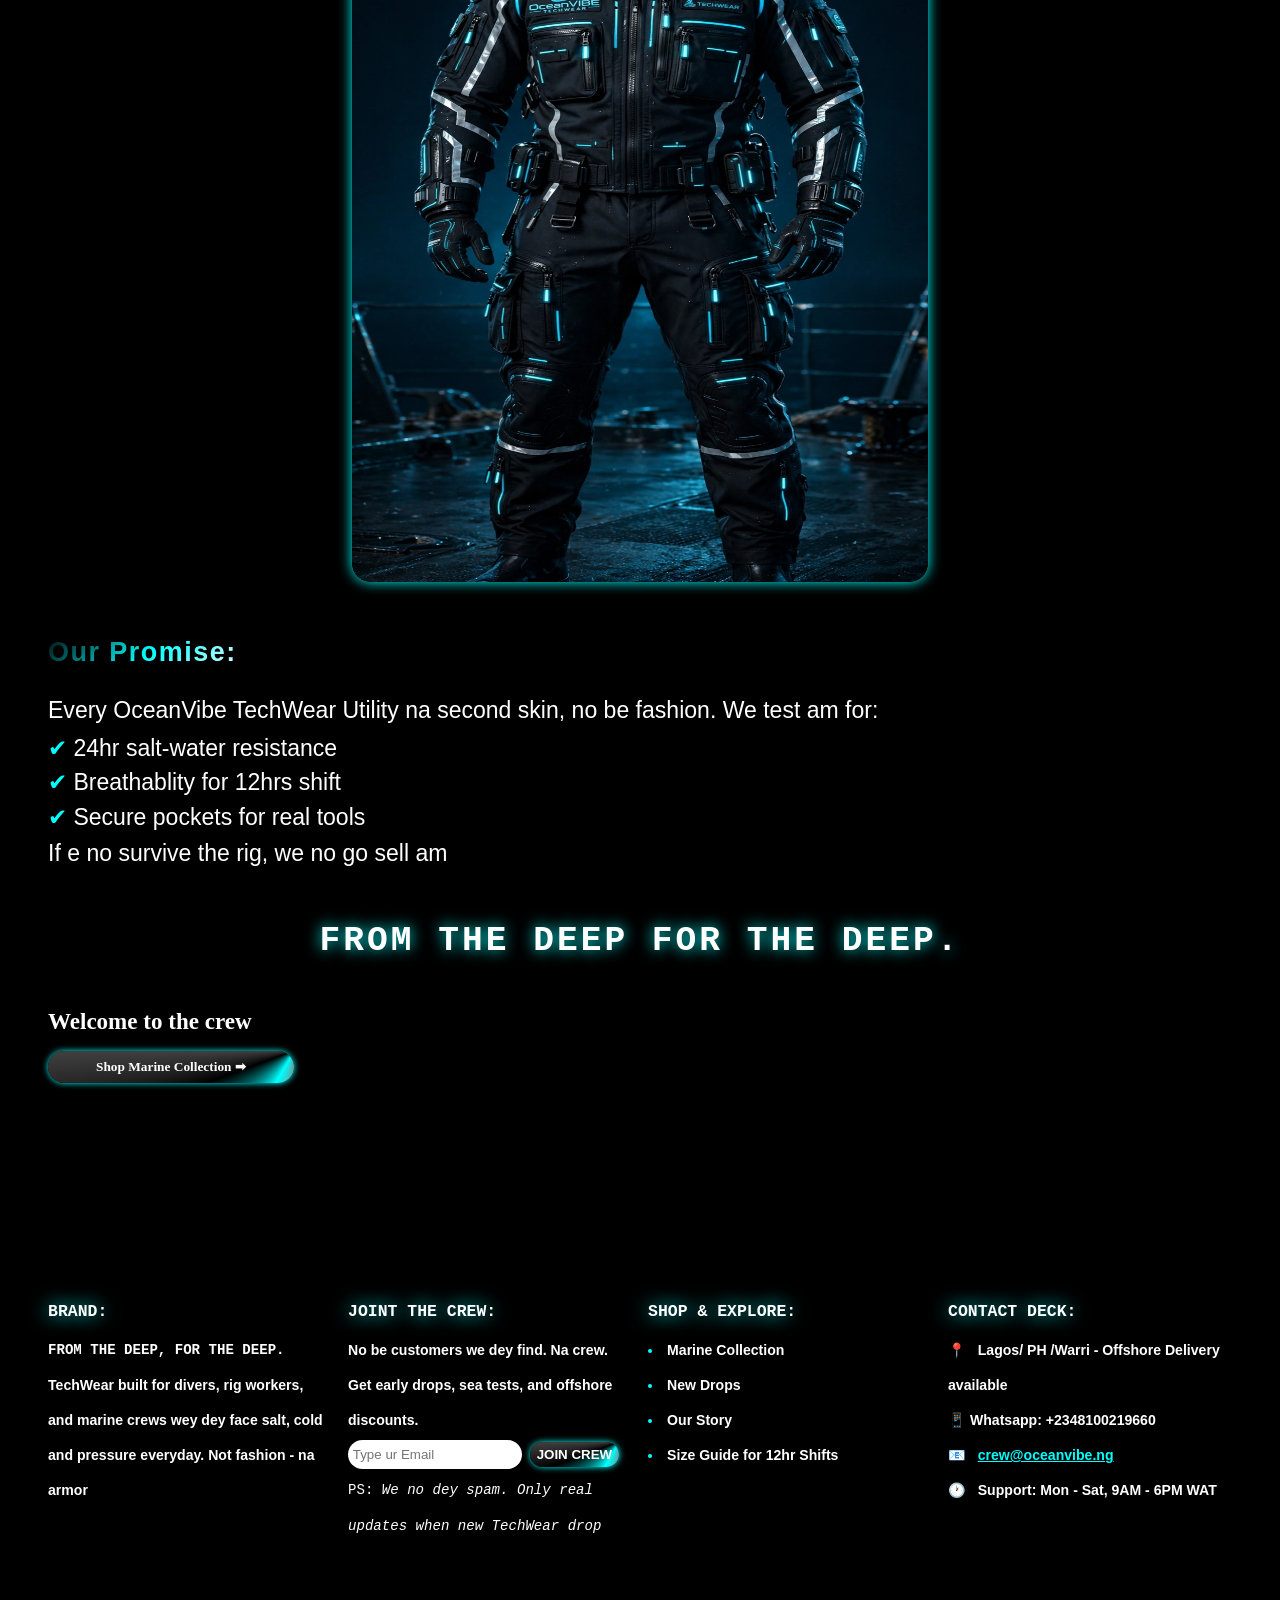
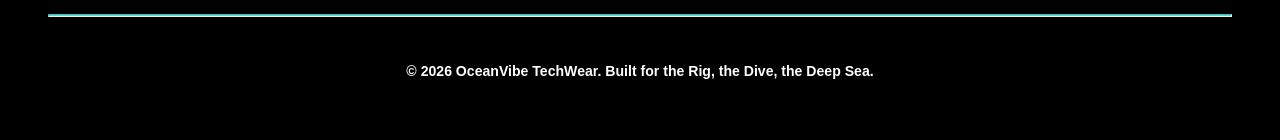
==== commit d7442235: "remove leading slash from image paths" ====
--- a/about.html
+++ b/about.html
@@ -10,7 +10,7 @@
     <div class="main-container">
         <div class="header">
             <div class="logo-header">
-                <img src="/IMG_E4385 (2).JPG" alt="">
+                <img src="IMG_E4385 (2).jpg" alt="">
             </div>
             <div class="search">
                 <input type="search" name="" id="search" placeholder="Search...">
@@ -43,7 +43,7 @@
                 <h2 id="content">WE DIDN'T START IN A STUDIO. STARTED AT THE DOCK</h2>
                 <div class="my-pain" id="content">
                     <p>I grew up watching divers and offshore guys for Lagos, Warri, and PH. Men wey dey enter cold atlantic by 4AM with clothes wey no really make sense at all - thing cotton wey dey soak in 2mins, pockets wey no fit hold spanner, no light for night deck. Seeing thiings like this con make me dey sad bc e just be like say nobody really send them bc nobody dey make clothes wey go fit handle their job and clothes wey dem dey produce na fashion for runway, nobody dey make armor for rig</p>
-                    <img src="/image/started.png" alt="">
+                    <img src="images/started.png" alt="">
                 </div>
                 <div class="did">
                     <h3 id="content">What We did:</h3>
@@ -54,7 +54,7 @@
                         <p>Knee and elbow wey no dey tear</p>
                         <p>That signature ocean glow - e be style, but serves more as safety too. So your crew fit see u for night deck.</p>
                     </div>
-                    <img src="/image/advance.png" alt="">
+                    <img src="images/advance.png" alt="">
                 </div>
                 <div class="promise">
                     <h3 id="content">Our Promise:</h3>
@@ -112,7 +112,7 @@
         </div><br><br>
         <hr>
         <p>&copy; 2026 OceanVibe TechWear. Built for the Rig, the Dive, the Deep Sea.</p>
-        <p><img src="/image Pic/socials.PNG" alt=""></p>
+        <p><img src="images/socials.PNG" alt=""></p>
     </footer>
     </div>
 
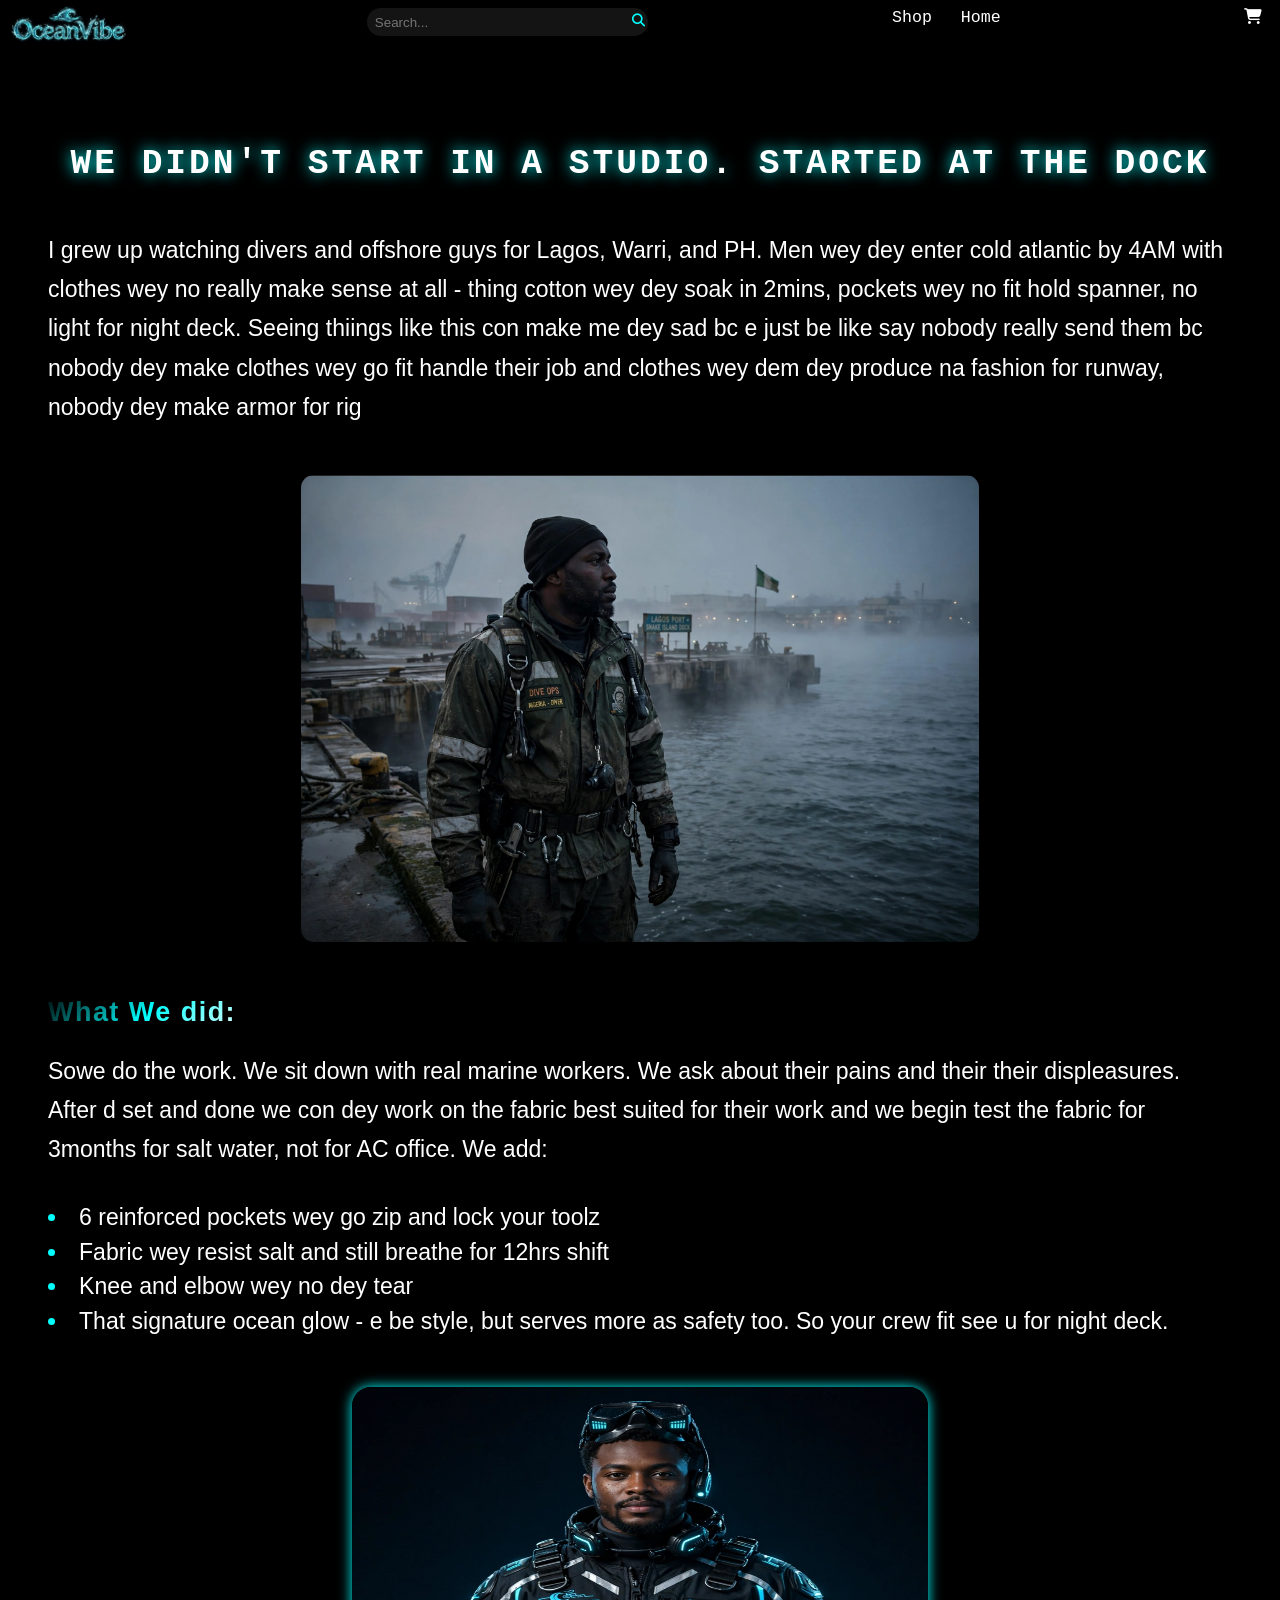
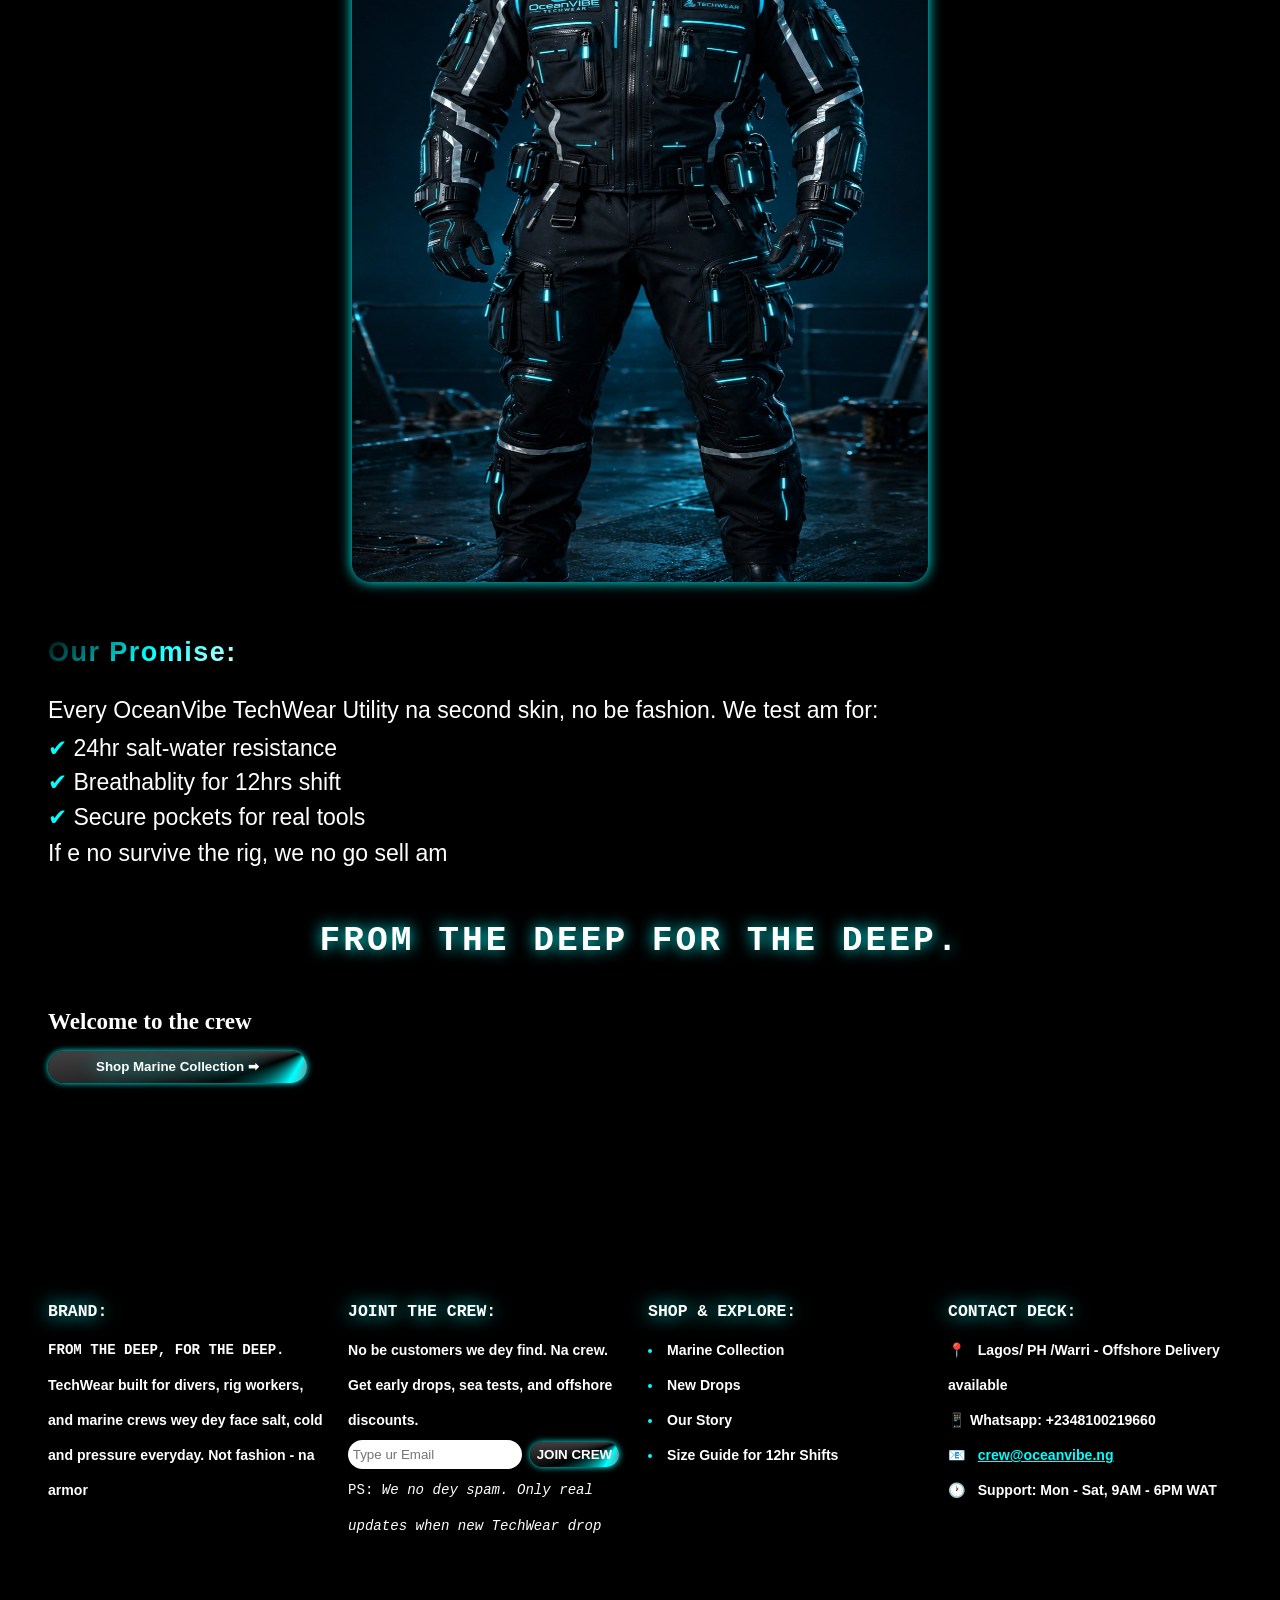
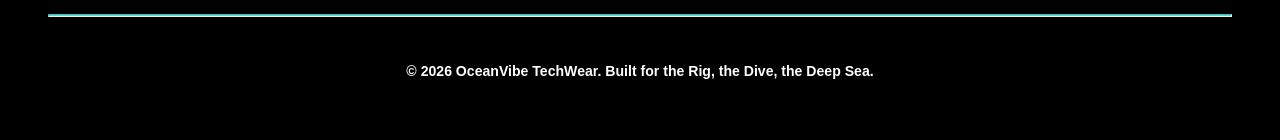
==== commit 1ceda5de: "new development added on all pages" ====
--- a/about.html
+++ b/about.html
@@ -5,16 +5,17 @@
     <meta name="viewport" content="width=device-width, initial-scale=1.0">
     <title>Document</title>
     <link rel="stylesheet" href="about.css">
+    <link rel="stylesheet" href="https://cdnjs.cloudflare.com/ajax/libs/font-awesome/6.5.2/css/all.min.css">
 </head>
 <body>
     <div class="main-container">
         <div class="header">
             <div class="logo-header">
-                <img src="IMG_E4385 (2).jpg" alt="">
+                <img src="images/logo.jpg" alt="">
             </div>
             <div class="search">
                 <input type="search" name="" id="search" placeholder="Search...">
-                <i>🔍</i>
+                <i class="fa-solid fa-magnifying-glass"></i>
             </div>
             <nav>
                 <div class="navbar">
@@ -25,7 +26,9 @@
                 </div>
             </nav>
             <div class="cart">
-                <button popovertarget="cartPopover" id="cartIcoN" class="icon">🛒</button>
+                <button popovertarget="cartPopover" id="cartIcoN" class="icon">
+                    <i class="fa-solid fa-cart-shopping" style="color: white;font-size: calc(.5rem + .6vw);"></i>
+                </button>
                 <span id="cartCount" class="count"></span>
             </div>
             <div id="cartPopover" popover="" class="popping">
--- a/about.css
+++ b/about.css
@@ -35,24 +35,22 @@
     cursor: pointer;
     background-color: transparent;
     border: none;
-    font-size: calc(.7rem + .8vw);
-    transform: translateY(-.4rem);
+    margin-right: .3rem;
     anchor-name: --icon;
 }
 
 #cartCount{
     position: absolute;
     position-anchor: --icon;
-    top: anchor(top);
-    right: anchor(right);
+    transform: translateX(-.5rem);
+    right: anchor(left);
     color: black;
     border-radius: 50%;
-    font-size: 10px;
+    font-size: 15px;
     padding: 0 .2rem;
     font-weight: bolder;
-    background-color: aqua;
     color: black;
-    font-family: cursive;
+    font-family: sans-serif;
 }
 .popping{
    margin: auto;
@@ -64,9 +62,10 @@
    border-radius: 1.5rem;
    background: radial-gradient(circle at 50% 50%, aqua, black,black);
    color: white;
-   font-family: cursive;
+   font-family: arial;
    box-shadow: 0 0 .9rem aqua;
    padding: 24px;
+   overflow: auto;
    transition: opacity .5s ease,  transf
    .5s ease, display .4s allow-discrete;
    transform: scale(.95);
@@ -93,7 +92,7 @@
     box-shadow: 0 0 .6rem aqua;
     border-radius: 1.2rem;
     margin-top: 1rem;
-    font-family: cursive;
+    font-family: arial;
     font-weight: bold;
     transition: all .3s ease;
 }
@@ -124,9 +123,13 @@
 .search i{
     position: absolute;
     position-anchor: --search;
-    top: anchor(top);
     right: anchor(right);
-    
+    transform: translate(-.2rem, .4rem);
+    font-size: calc(.5rem + .4vw);
+    color: aqua;
+}
+.cart{
+    margin-right: .8rem;
 }
 .navbar ul {
     display: flex;
@@ -249,6 +252,8 @@
     text-decoration: none;
     color: white;
     width: calc(.9rem + .5vw);
+    font-family: sans-serif;
+    text-shadow: 0 0 1.2rem aqua;
 }
 
 mark{
@@ -334,12 +339,6 @@
 }
 
 
-@media(max-width:1246px){
-    #cartIcoN{
-        transform: translateY(-.2rem) !important;
-    }
-}
-
 @media(max-width:1199px){
     .input{
         display: grid;
@@ -348,6 +347,15 @@
         gap: .4rem 0;
     }
 }
+
+@media(max-width:780px){
+   
+    #cartCount{
+        font-size: 12.5px !important;
+        
+    }
+}
+
 @media(max-width:400px){
     .logo-header{
         grid-area: logo !important;
@@ -422,9 +430,11 @@
     }
     
 }
-@media(max-width:536px){
-    #cartIcoN{
-        transform: translateY(-.1rem) !important;
+
+@media(max-width:500px){
+    .navbar ul{
+        margin-right: .4rem !important;
+        background: linear-gradient();
     }
 }
 @media(max-width:480px){
@@ -438,13 +448,7 @@
     .input button{
         padding: .4rem 0 !important;
     }
-    .count{
-        background-color: transparent !important;
-        color: aqua !important;
-        font-weight: bolder !important;
-        transform: translateY(.1rem) translateX(-.1rem) !important;
-        text-shadow: 0 0 .4rem aqua !important;
-    }
+   
 }
 @media(max-width:400px){
     .popping{
@@ -483,11 +487,6 @@
     }
 }
 
-@media(max-width:315px){
-    #cartIcoN{
-        transform: translateY(0) !important;
-    }
-}
 @media(max-width:363px){
     .my-pain>p{
         font-size: 8.5px !important;
@@ -496,6 +495,7 @@
         line-height: 1.5 !important;
     }
 }
+
 @media(max-width:306px){
     .did img, .my-pain img{
         width: 100% !important;
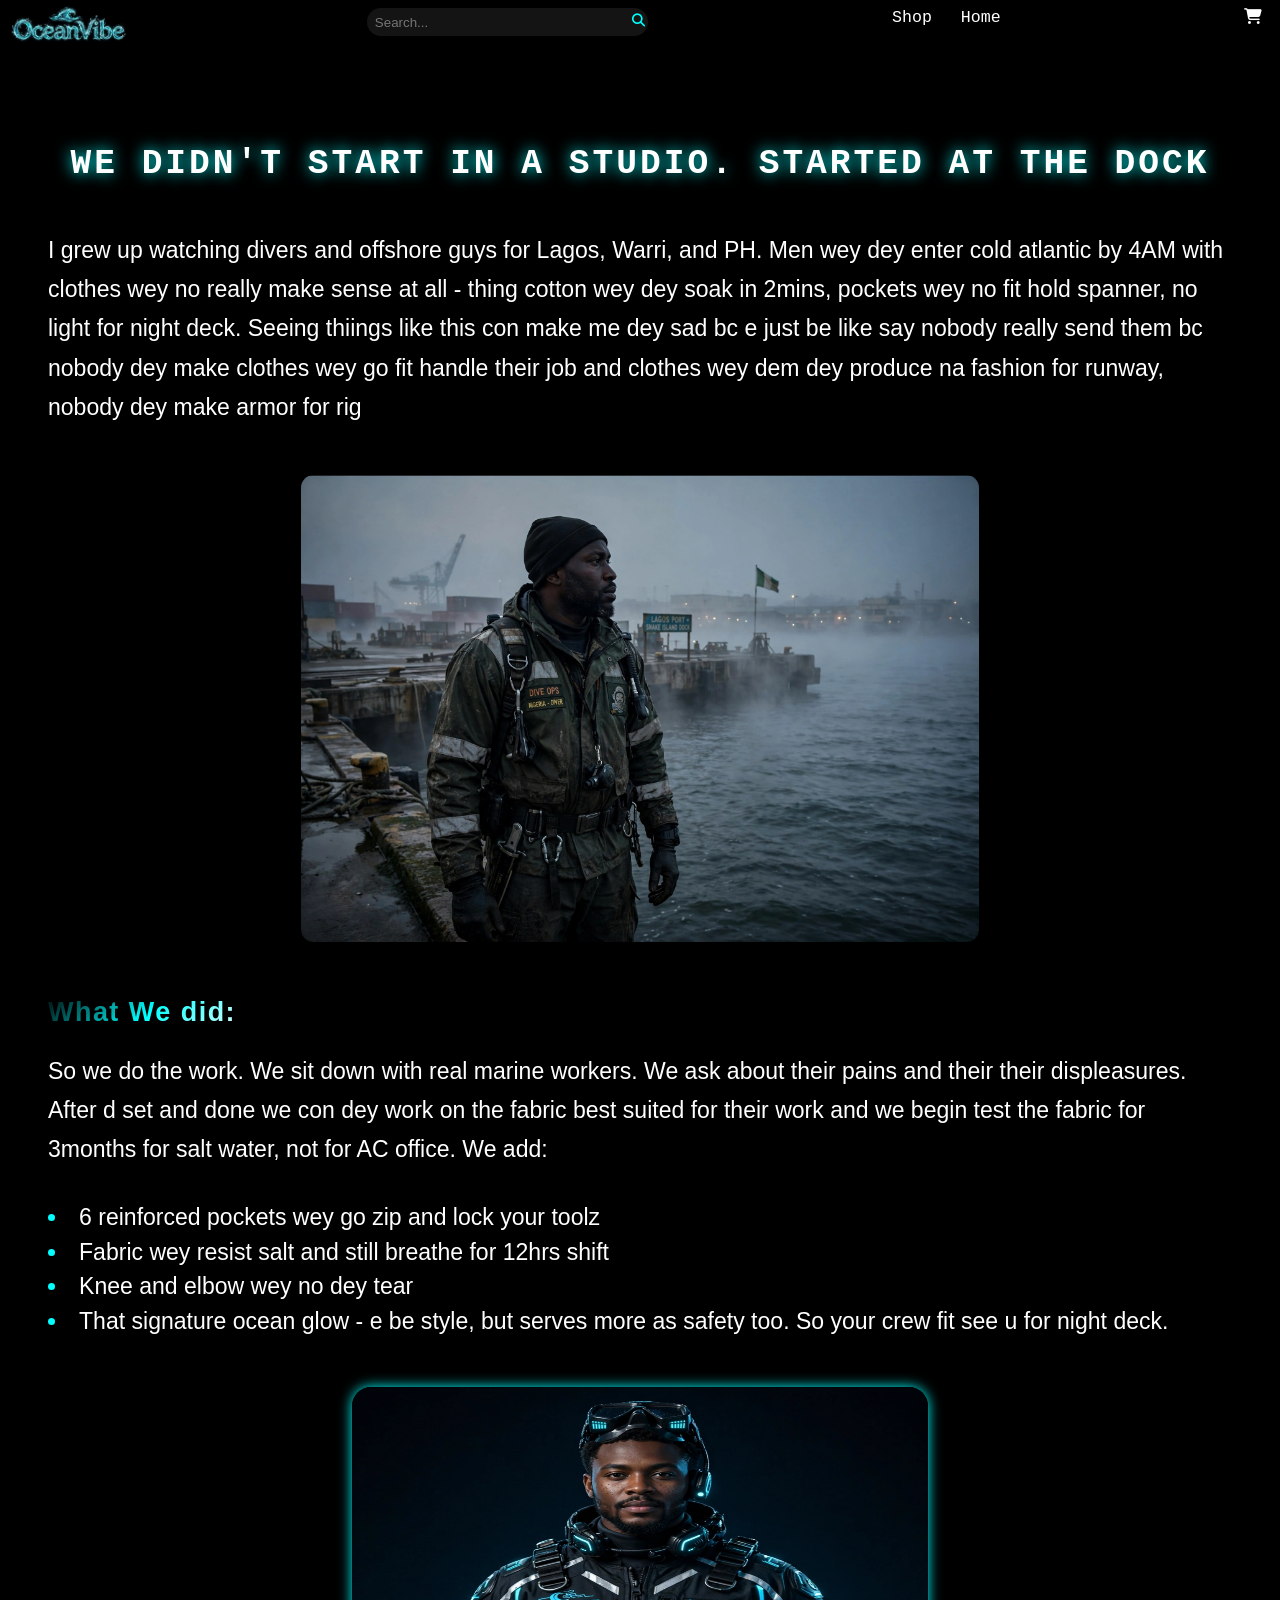
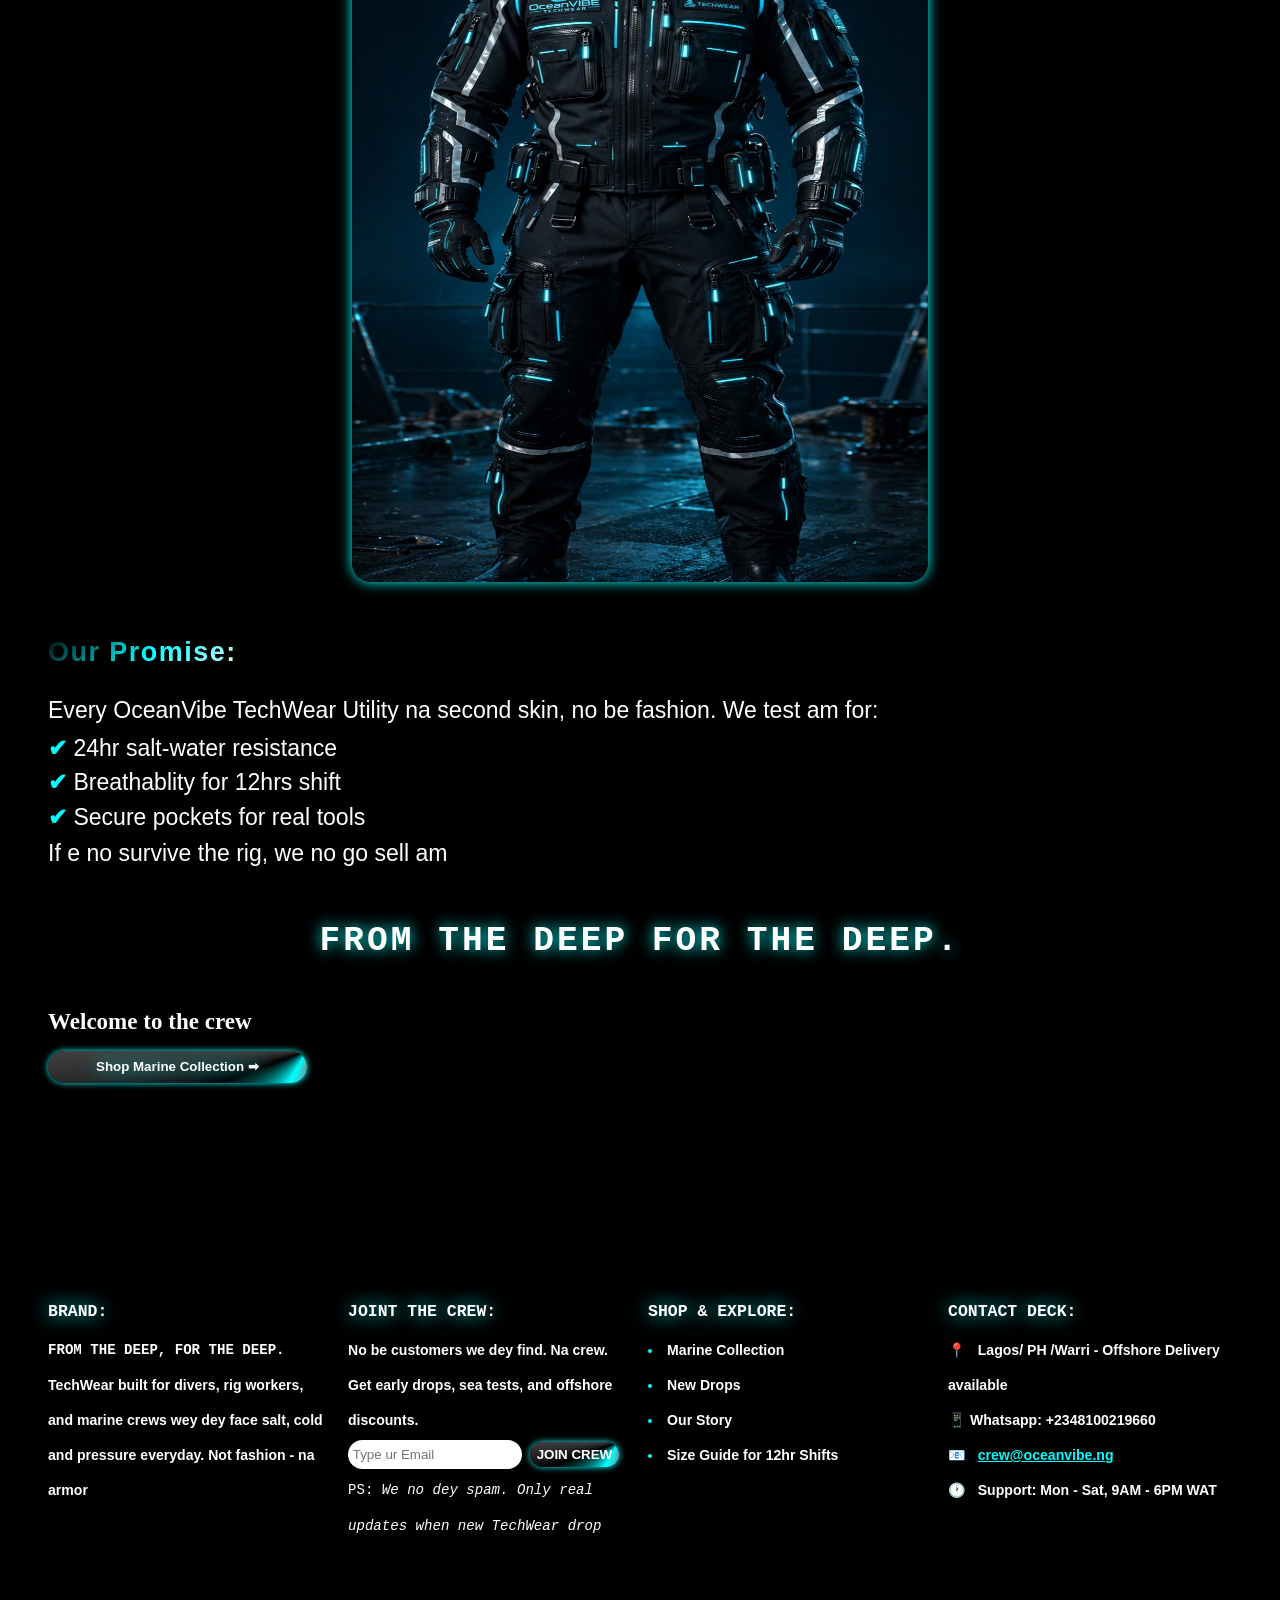
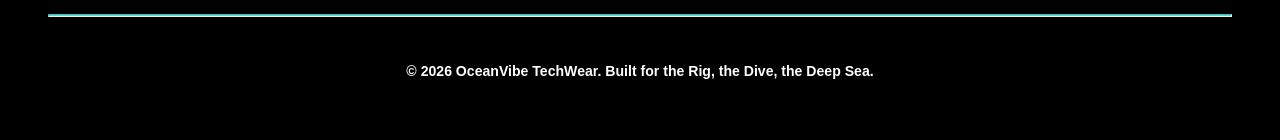
==== commit 17ffd197: "little dev on all pages" ====
--- a/about.html
+++ b/about.html
@@ -31,13 +31,15 @@
                 </button>
                 <span id="cartCount" class="count"></span>
             </div>
-            <div id="cartPopover" popover="" class="popping">
-                <h3>Your Picked Items</h3>
-                <div id="cartItems"></div>
-                <p id="msg">No items added so far</p>
-                <p><b>
+            <div id="cartPopover" popover="" class="popping" style="height: 55dvh !important; max-height: 55dvh !important; overflow: hidden !important; box-sizing: border-box !important; flex-direction: column;">
+                <h3 style="margin-bottom: 1rem;">Your Picked Items</h3>
+                <div class="cartIt" style="overflow-y: auto; flex: 1; scrollbar-width: none;">
+                    <div id="cartItems" style="font-weight: bolder;"></div>
+                    <p id="msg">No items added so far</p>
+                    <h4 style=" margin-top: .7rem;"><b>
                     Total: <span id="cartTotal">0</span>
-                </b></p>
+                    </b></h4>
+                </div>
                 <button onclick="document.location='check.html'" class="checkBtn">CheckOut</button>
             </div>
         </div>
@@ -50,7 +52,7 @@
                 </div>
                 <div class="did">
                     <h3 id="content">What We did:</h3>
-                    <p id="content">Sowe do the work. We sit down with real marine workers. We ask about their pains and their their displeasures. After d set and done we con dey work on the fabric best suited for their work and we begin test the fabric for 3months for salt water, not for AC office. We add:</p> <br>
+                    <p id="content">So we do the work. We sit down with real marine workers. We ask about their pains and their their displeasures. After d set and done we con dey work on the fabric best suited for their work and we begin test the fabric for 3months for salt water, not for AC office. We add:</p> <br>
                     <div class="list" id="content">
                         <p>6 reinforced pockets wey go zip and lock your toolz</p>
                         <p>Fabric wey resist salt and still breathe for 12hrs shift</p>
--- a/about.css
+++ b/about.css
@@ -56,23 +56,24 @@
    margin: auto;
    inset: 0;
    width: clamp(200px, 17rem, 35rem);
+   max-height: 100vh;
+   padding: 1rem;
+   box-sizing: border-box;
    border: none;
-   aspect-ratio: 3/4;
    text-align: center;
    border-radius: 1.5rem;
    background: radial-gradient(circle at 50% 50%, aqua, black,black);
    color: white;
    font-family: arial;
    box-shadow: 0 0 .9rem aqua;
-   padding: 24px;
    overflow: auto;
-   transition: opacity .5s ease,  transf
-   .5s ease, display .4s allow-discrete;
+   transition: opacity .5s ease,  transform .5s ease, display .4s allow-discrete;
    transform: scale(.95);
+   display: none;
     &:popover-open{
         opacity: 1;
         transform: scale(1);
-
+        display: flex;
         @starting-style{
             opacity: 0;
             transform: scale(.95);
@@ -247,12 +248,15 @@
 }
 .test p::marker{
     color: aqua;
+    font-weight: bolder;
+
 }
 .anchor{
     text-decoration: none;
     color: white;
     width: calc(.9rem + .5vw);
     font-family: sans-serif;
+    font-weight: bolder;
     text-shadow: 0 0 1.2rem aqua;
 }
 
@@ -310,6 +314,7 @@
 }
 .explore p::marker{
     color: aqua;
+    font-weight: bolder;
 }
 .deck span{
     color: blue;
@@ -347,7 +352,16 @@
         gap: .4rem 0;
     }
 }
-
+@media(max-width:1120px){
+    .story>p{
+        font-size: clamp(10px, 1.3rem, 1.5rem) !important;
+    }
+}
+@media(max-width:826px){
+    .footer{
+        font-size: 10px !important;
+    }
+}
 @media(max-width:780px){
    
     #cartCount{
@@ -454,13 +468,16 @@
     .popping{
         width: 13rem !important;
     }
+    .popping p{
+        font-size: 7.3px !important;
+    }
 }
 @media(max-width:377px){
     .story>p{
         font-size: clamp(10px, 1.1rem, 1.5rem) !important;
     }
     .story>button{
-        padding: .3rem 1.5rem !important;
+        padding: .6rem 1.5rem !important;
         font-size: .5rem !important;
     }
 }
@@ -502,8 +519,8 @@
     }
 }
 @media(max-width:470px){
-    .did p, .promise p{
-        letter-spacing: 1.3px !important;
+    .did p, .promise p, .my-pain p{
+        letter-spacing: .6px !important;
         font-size: 8.5px !important;
         font-weight: bolder !important;
     }
